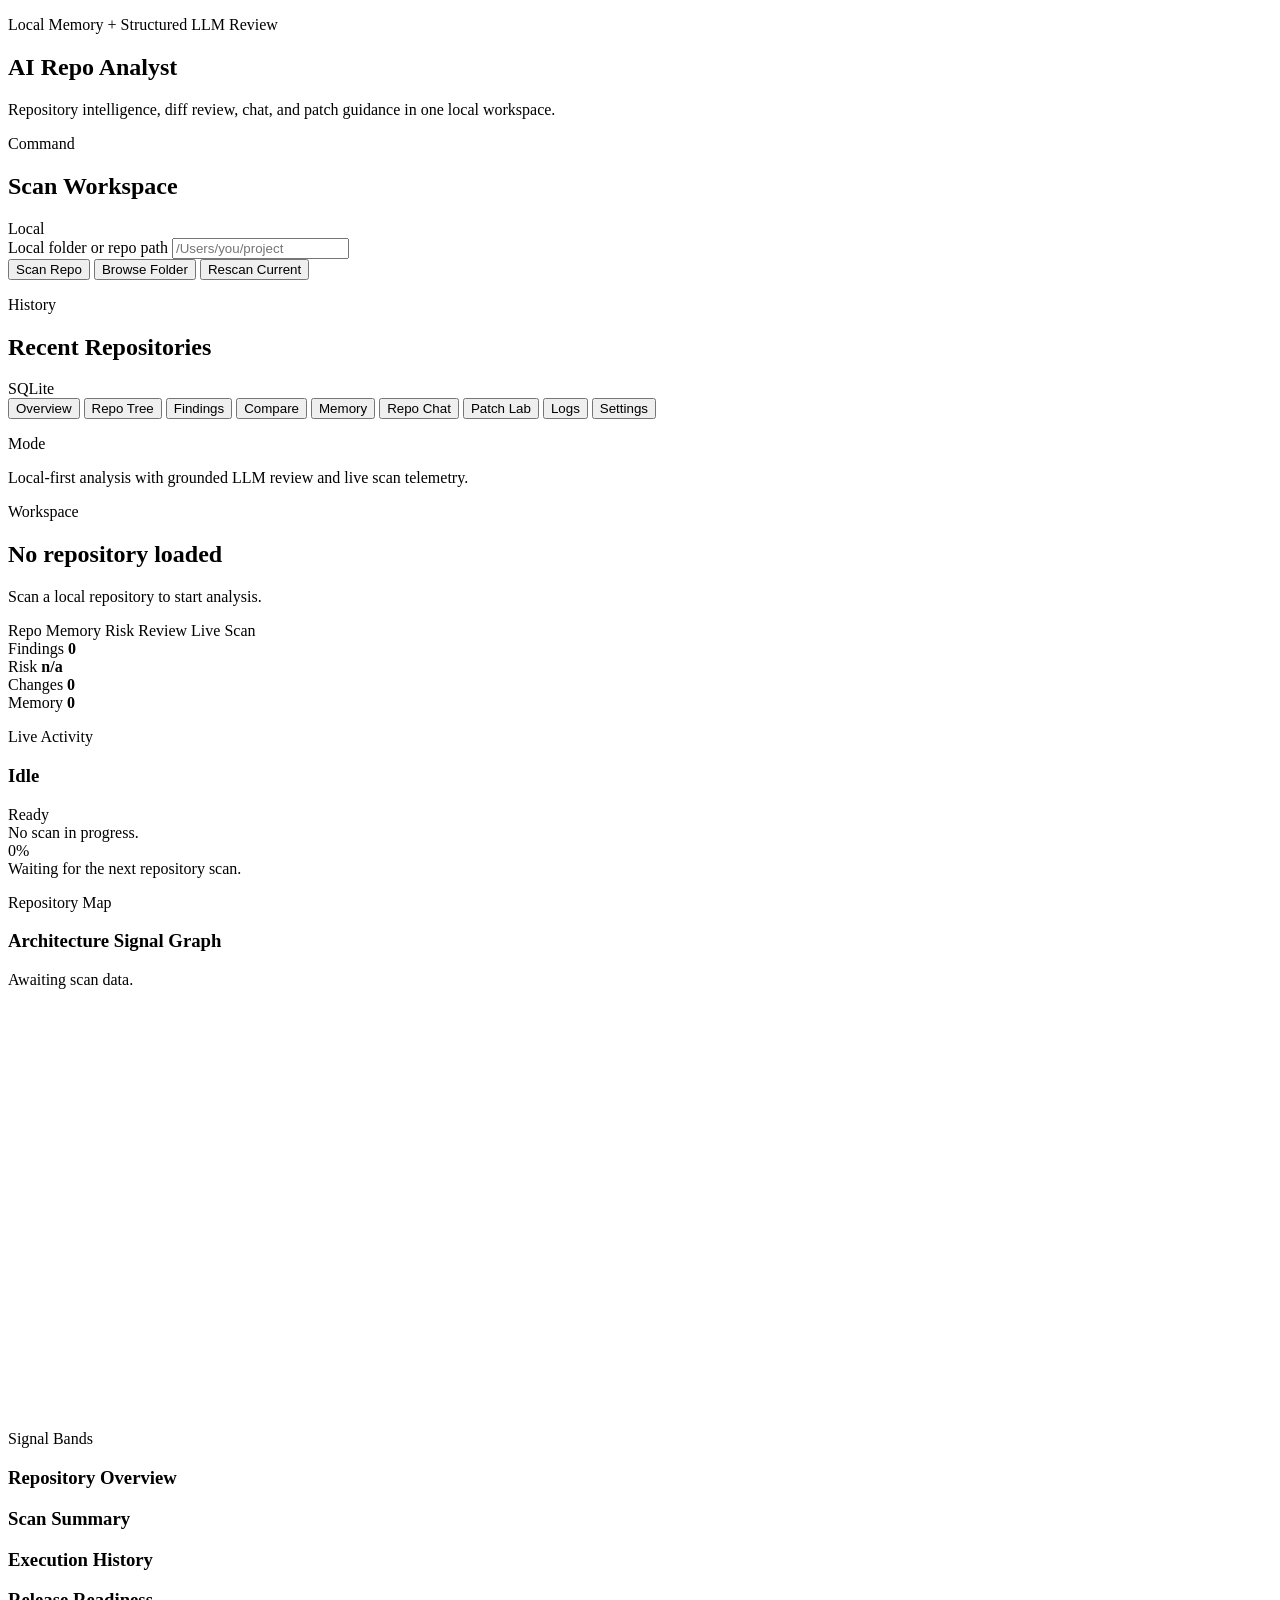
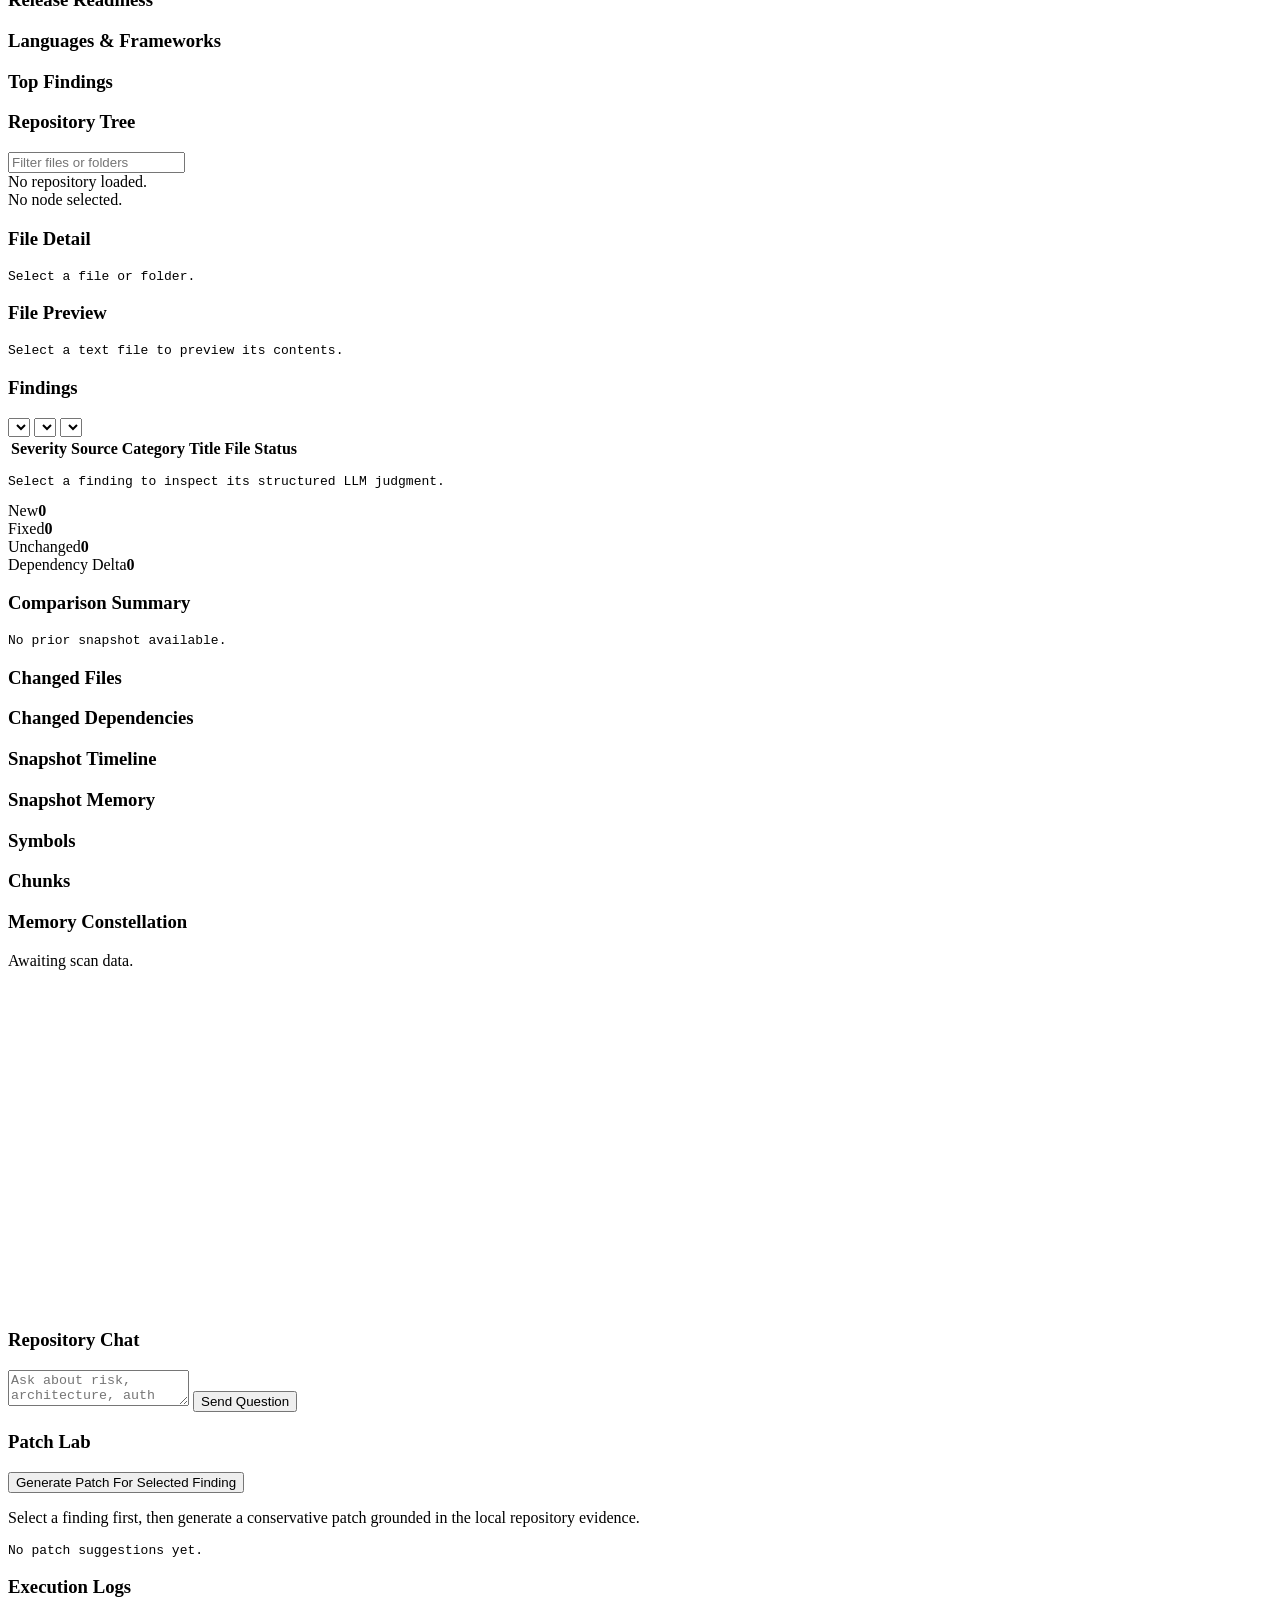
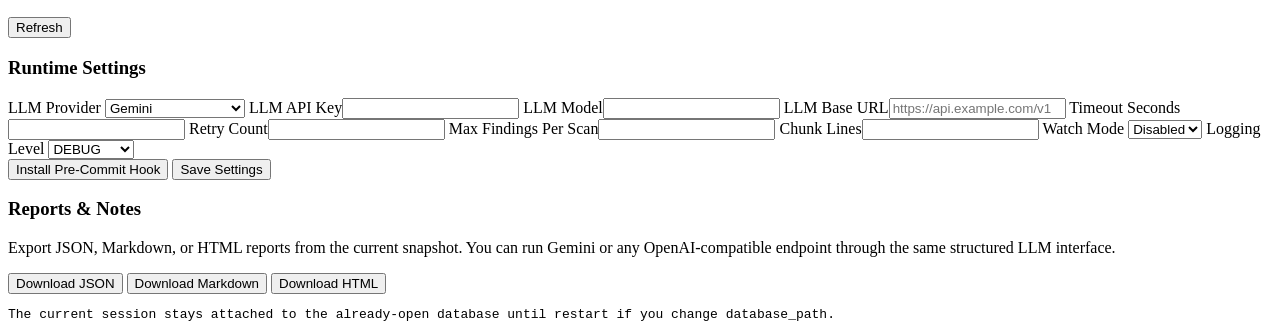
==== ai_repo_agent/web/templates/index.html @ 7bef3a4d "Refactor LLM provider layer and redesign web UI" ====
<!doctype html>
<html lang="en">
  <head>
    <meta charset="utf-8">
    <meta name="viewport" content="width=device-width, initial-scale=1">
    <title>AI Repo Analyst</title>
    <link rel="stylesheet" href="/static/app.css">
  </head>
  <body>
    <div class="shell">
      <aside class="sidebar">
        <div class="brand">
          <p class="eyebrow">Local Memory + Structured LLM Review</p>
          <h1>AI Repo Analyst</h1>
          <p class="subtle">Repository intelligence, diff review, chat, and patch guidance in one local workspace.</p>
        </div>

        <section class="drop-panel">
          <div class="section-head">
            <div>
              <p class="eyebrow">Command</p>
              <h2>Scan Workspace</h2>
            </div>
            <div class="mini-badge">Local</div>
          </div>
          <form id="scan-form">
            <label class="subtle" for="scan-path">Local folder or repo path</label>
            <input id="scan-path" name="path" type="text" placeholder="/Users/you/project">
            <div class="button-row">
              <button type="submit">Scan Repo</button>
              <button id="browse-folder-button" type="button" class="ghost">Browse Folder</button>
              <button id="rescan-button" type="button" class="ghost">Rescan Current</button>
            </div>
          </form>
        </section>

        <section class="recent-panel">
          <div class="section-head">
            <div>
              <p class="eyebrow">History</p>
              <h2>Recent Repositories</h2>
            </div>
            <div class="mini-badge subtle-badge">SQLite</div>
          </div>
          <div id="repo-list" class="repo-list"></div>
        </section>

        <nav class="nav" id="nav">
          <button data-page="overview" class="nav-item active">Overview</button>
          <button data-page="tree" class="nav-item">Repo Tree</button>
          <button data-page="findings" class="nav-item">Findings</button>
          <button data-page="compare" class="nav-item">Compare</button>
          <button data-page="memory" class="nav-item">Memory</button>
          <button data-page="chat" class="nav-item">Repo Chat</button>
          <button data-page="patch" class="nav-item">Patch Lab</button>
          <button data-page="logs" class="nav-item">Logs</button>
          <button data-page="settings" class="nav-item">Settings</button>
        </nav>

        <section class="sidebar-note">
          <p class="eyebrow">Mode</p>
          <p class="subtle">Local-first analysis with grounded LLM review and live scan telemetry.</p>
        </section>
      </aside>

      <main class="main">
        <header class="workspace-bar">
          <div class="workspace-copy">
            <p class="eyebrow">Workspace</p>
            <h2 id="hero-title">No repository loaded</h2>
            <p id="hero-meta" class="subtle">Scan a local repository to start analysis.</p>
          </div>
          <div class="workspace-pills">
            <span class="workspace-pill">Repo Memory</span>
            <span class="workspace-pill">Risk Review</span>
            <span class="workspace-pill">Live Scan</span>
          </div>
        </header>

        <header class="hero">
          <div class="stats">
            <article class="stat-card">
              <span class="stat-label">Findings</span>
              <strong id="stat-findings">0</strong>
            </article>
            <article class="stat-card">
              <span class="stat-label">Risk</span>
              <strong id="stat-risk">n/a</strong>
            </article>
            <article class="stat-card">
              <span class="stat-label">Changes</span>
              <strong id="stat-changes">0</strong>
            </article>
            <article class="stat-card">
              <span class="stat-label">Memory</span>
              <strong id="stat-memory">0</strong>
            </article>
          </div>
        </header>

        <section class="scan-hud" id="scan-hud">
          <article class="panel scan-panel">
            <div class="inline-head">
              <div>
                <p class="eyebrow">Live Activity</p>
                <h3 id="scan-stage">Idle</h3>
              </div>
              <div id="scan-badge" class="scan-badge idle">Ready</div>
            </div>
            <div class="scan-progress-shell">
              <div id="scan-progress-bar" class="scan-progress-bar"></div>
            </div>
            <div class="scan-meta-row">
              <div id="scan-status-text" class="subtle">No scan in progress.</div>
              <div id="scan-percent" class="scan-percent">0%</div>
            </div>
            <div id="scan-activity" class="scan-activity">
              <div class="activity-item">
                <span class="activity-dot"></span>
                <span>Waiting for the next repository scan.</span>
              </div>
            </div>
          </article>
        </section>

        <section id="page-overview" class="page active">
          <div class="panel-grid hero-grid">
            <article class="panel spotlight-panel">
              <div class="inline-head">
                <div>
                  <p class="eyebrow">Repository Map</p>
                  <h3>Architecture Signal Graph</h3>
                </div>
                <div id="graph-summary" class="subtle">Awaiting scan data.</div>
              </div>
              <svg id="repo-graph" class="repo-graph" viewBox="0 0 900 300" preserveAspectRatio="xMidYMid meet"></svg>
            </article>
            <article class="panel signal-panel">
              <p class="eyebrow">Signal Bands</p>
              <div id="signal-bands" class="signal-bands"></div>
            </article>
          </div>
          <div class="panel-grid two">
            <article class="panel">
              <h3>Repository Overview</h3>
              <pre id="overview-repo"></pre>
            </article>
            <article class="panel">
              <h3>Scan Summary</h3>
              <pre id="overview-summary"></pre>
            </article>
          </div>
          <div class="panel-grid two">
            <article class="panel">
              <h3>Execution History</h3>
              <pre id="overview-runs"></pre>
            </article>
            <article class="panel">
              <h3>Release Readiness</h3>
              <pre id="overview-health"></pre>
            </article>
          </div>
          <div class="panel-grid two">
            <article class="panel">
              <h3>Languages & Frameworks</h3>
              <pre id="overview-languages"></pre>
            </article>
            <article class="panel">
              <h3>Top Findings</h3>
              <pre id="overview-top-findings"></pre>
            </article>
          </div>
        </section>

        <section id="page-tree" class="page">
          <div class="panel-grid tree-layout">
            <article class="panel">
              <div class="inline-head">
                <h3>Repository Tree</h3>
                <input id="tree-filter" type="text" placeholder="Filter files or folders">
              </div>
              <div id="tree-summary" class="subtle">No repository loaded.</div>
              <div id="tree-breadcrumb" class="tree-breadcrumb">No node selected.</div>
              <div id="tree-view" class="tree-view"></div>
            </article>
            <div class="panel-stack">
              <article class="panel">
                <h3>File Detail</h3>
                <pre id="file-detail">Select a file or folder.</pre>
              </article>
              <article class="panel">
                <h3>File Preview</h3>
                <pre id="file-preview">Select a text file to preview its contents.</pre>
              </article>
            </div>
          </div>
        </section>

        <section id="page-findings" class="page">
          <article class="panel">
            <div class="inline-head">
              <h3>Findings</h3>
              <div class="filters">
                <select id="filter-severity"></select>
                <select id="filter-category"></select>
                <select id="filter-source"></select>
              </div>
            </div>
            <div id="finding-kpis" class="finding-kpis"></div>
            <div class="panel-grid findings-layout">
              <div class="table-wrap">
                <table class="data-table" id="findings-table">
                  <thead>
                    <tr>
                      <th>Severity</th>
                      <th>Source</th>
                      <th>Category</th>
                      <th>Title</th>
                      <th>File</th>
                      <th>Status</th>
                    </tr>
                  </thead>
                  <tbody></tbody>
                </table>
              </div>
              <pre id="finding-detail">Select a finding to inspect its structured LLM judgment.</pre>
            </div>
          </article>
        </section>

        <section id="page-compare" class="page">
          <div class="stats compare-stats">
            <article class="stat-card"><span class="stat-label">New</span><strong id="compare-new">0</strong></article>
            <article class="stat-card"><span class="stat-label">Fixed</span><strong id="compare-fixed">0</strong></article>
            <article class="stat-card"><span class="stat-label">Unchanged</span><strong id="compare-unchanged">0</strong></article>
            <article class="stat-card"><span class="stat-label">Dependency Delta</span><strong id="compare-deps">0</strong></article>
          </div>
          <div id="compare-insights" class="compare-insights"></div>
          <div class="panel-grid two">
            <article class="panel">
              <h3>Comparison Summary</h3>
              <pre id="compare-summary">No prior snapshot available.</pre>
            </article>
            <article class="panel">
              <h3>Changed Files</h3>
              <div id="compare-files" class="list-grid"></div>
              <h3>Changed Dependencies</h3>
              <div id="compare-dependency-list" class="list-grid"></div>
            </article>
          </div>
        </section>

        <section id="page-memory" class="page">
          <div class="panel-grid memory-layout">
            <article class="panel">
              <h3>Snapshot Timeline</h3>
              <div id="memory-timeline" class="repo-list"></div>
            </article>
            <article class="panel">
              <h3>Snapshot Memory</h3>
              <pre id="memory-detail"></pre>
            </article>
            <article class="panel">
              <h3>Symbols</h3>
              <pre id="memory-symbols"></pre>
            </article>
            <article class="panel">
              <h3>Chunks</h3>
              <pre id="memory-chunks"></pre>
            </article>
          </div>
          <article class="panel">
            <div class="inline-head">
              <h3>Memory Constellation</h3>
              <div id="memory-constellation-summary" class="subtle">Awaiting scan data.</div>
            </div>
            <svg id="memory-constellation" class="repo-graph constellation" viewBox="0 0 900 240" preserveAspectRatio="xMidYMid meet"></svg>
          </article>
        </section>

        <section id="page-chat" class="page">
          <article class="panel">
            <div class="inline-head">
              <h3>Repository Chat</h3>
            </div>
            <div id="chat-output" class="chat-log"></div>
            <div class="chat-compose">
              <textarea id="chat-question" placeholder="Ask about risk, architecture, auth flows, dependencies, or changed code..."></textarea>
              <button id="chat-send">Send Question</button>
            </div>
          </article>
        </section>

        <section id="page-patch" class="page">
          <article class="panel">
            <div class="inline-head">
              <h3>Patch Lab</h3>
              <button id="patch-generate">Generate Patch For Selected Finding</button>
            </div>
            <p class="subtle">Select a finding first, then generate a conservative patch grounded in the local repository evidence.</p>
            <pre id="patch-output">No patch suggestions yet.</pre>
          </article>
        </section>

        <section id="page-logs" class="page">
          <article class="panel">
            <div class="inline-head">
              <h3>Execution Logs</h3>
              <button id="refresh-logs" class="ghost">Refresh</button>
            </div>
            <pre id="log-output"></pre>
          </article>
        </section>

        <section id="page-settings" class="page">
          <div class="panel-grid two">
            <article class="panel">
              <h3>Runtime Settings</h3>
              <form id="settings-form" class="settings-form">
                <label>LLM Provider
                  <select id="settings-provider">
                    <option value="gemini">Gemini</option>
                    <option value="openai_compatible">OpenAI-Compatible</option>
                    <option value="local">Local Placeholder</option>
                    <option value="none">Disabled</option>
                  </select>
                </label>
                <label>LLM API Key<input id="settings-api-key" type="password"></label>
                <label>LLM Model<input id="settings-model" type="text"></label>
                <label>LLM Base URL<input id="settings-base-url" type="text" placeholder="https://api.example.com/v1"></label>
                <label>Timeout Seconds<input id="settings-timeout" type="number"></label>
                <label>Retry Count<input id="settings-retries" type="number"></label>
                <label>Max Findings Per Scan<input id="settings-max-findings" type="number"></label>
                <label>Chunk Lines<input id="settings-chunk-lines" type="number"></label>
                <label>Watch Mode
                  <select id="settings-watch">
                    <option value="false">Disabled</option>
                    <option value="true">Enabled</option>
                  </select>
                </label>
                <label>Logging Level
                  <select id="settings-log-level">
                    <option value="DEBUG">DEBUG</option>
                    <option value="INFO">INFO</option>
                    <option value="WARNING">WARNING</option>
                    <option value="ERROR">ERROR</option>
                  </select>
                </label>
                <div class="button-row">
                  <button type="button" id="install-hook" class="ghost">Install Pre-Commit Hook</button>
                  <button type="submit">Save Settings</button>
                </div>
              </form>
            </article>
            <article class="panel">
              <h3>Reports & Notes</h3>
              <p class="subtle">Export JSON, Markdown, or HTML reports from the current snapshot. You can run Gemini or any OpenAI-compatible endpoint through the same structured LLM interface.</p>
              <div class="button-row">
                <button id="report-json" class="ghost">Download JSON</button>
                <button id="report-md" class="ghost">Download Markdown</button>
                <button id="report-html" class="ghost">Download HTML</button>
              </div>
              <pre id="settings-notes">The current session stays attached to the already-open database until restart if you change database_path.</pre>
            </article>
          </div>
        </section>
      </main>
    </div>

    <script src="/static/app.js" defer></script>
  </body>
</html>
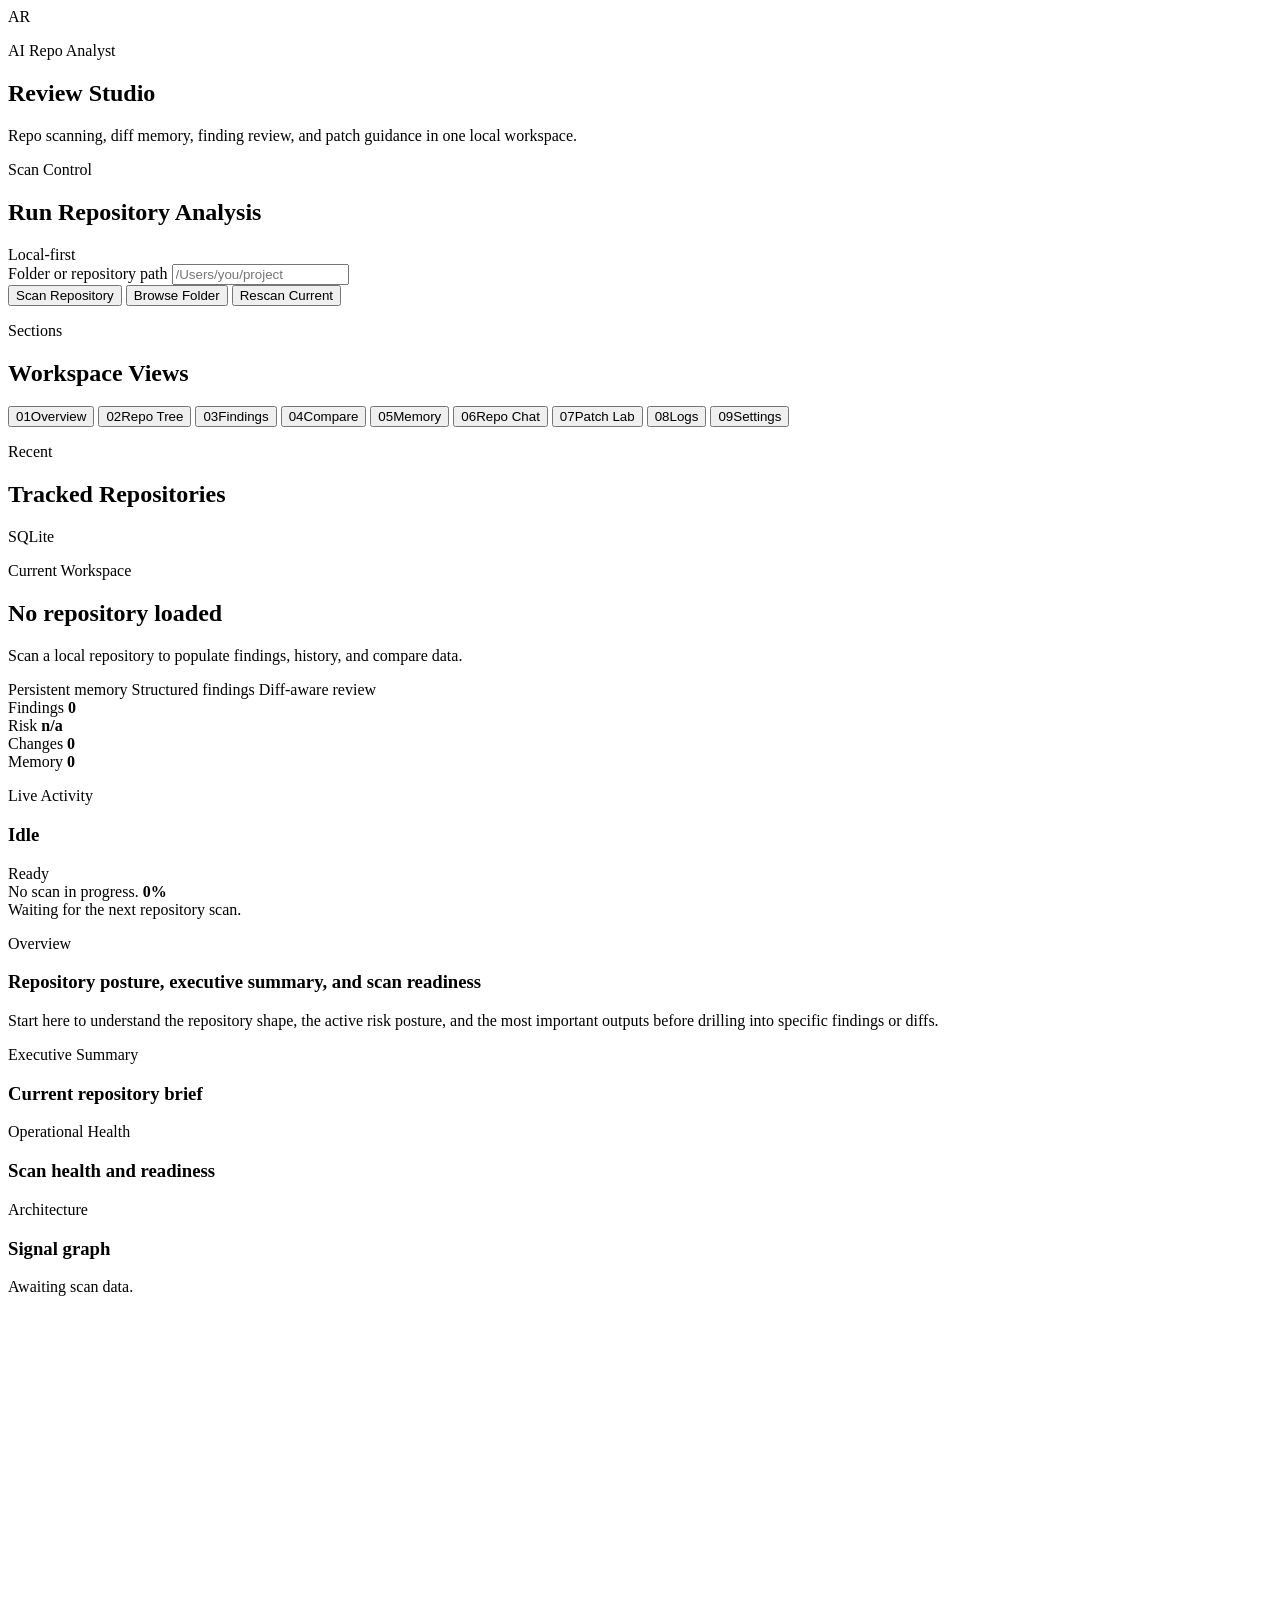
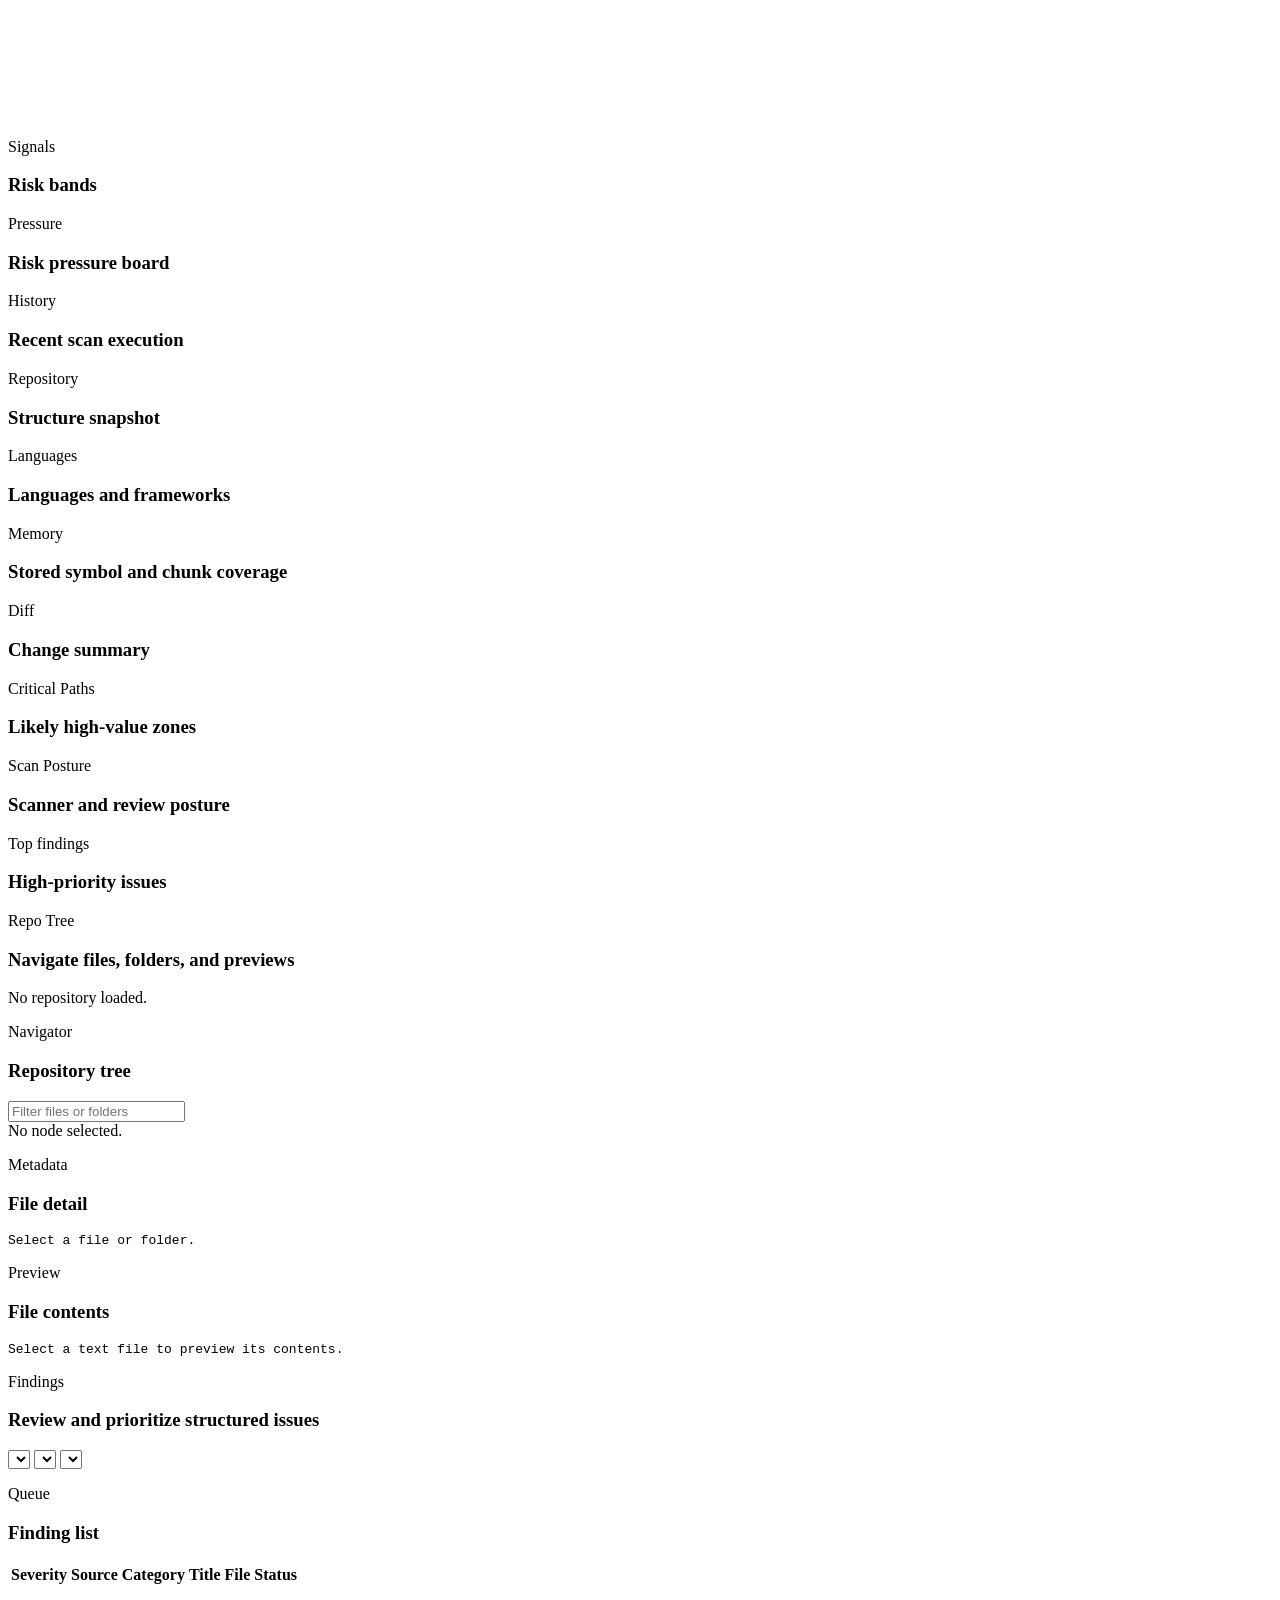
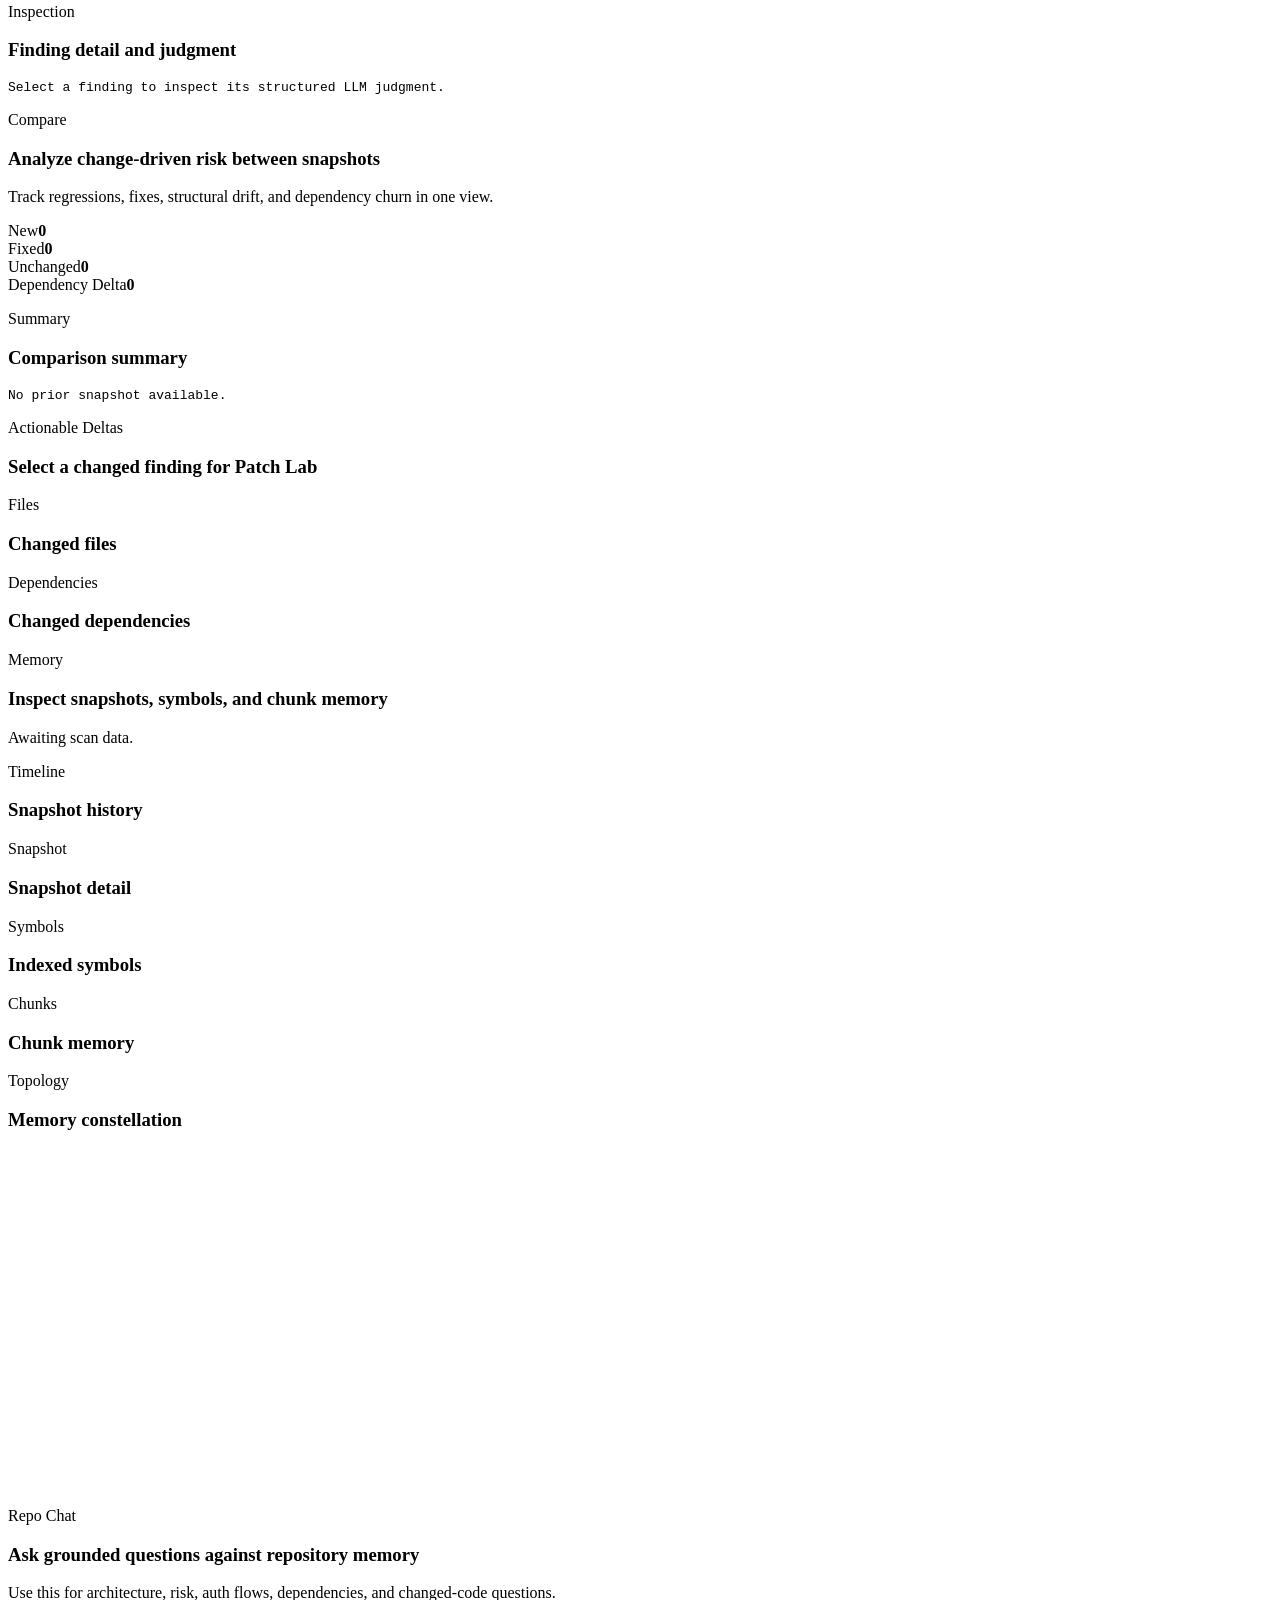
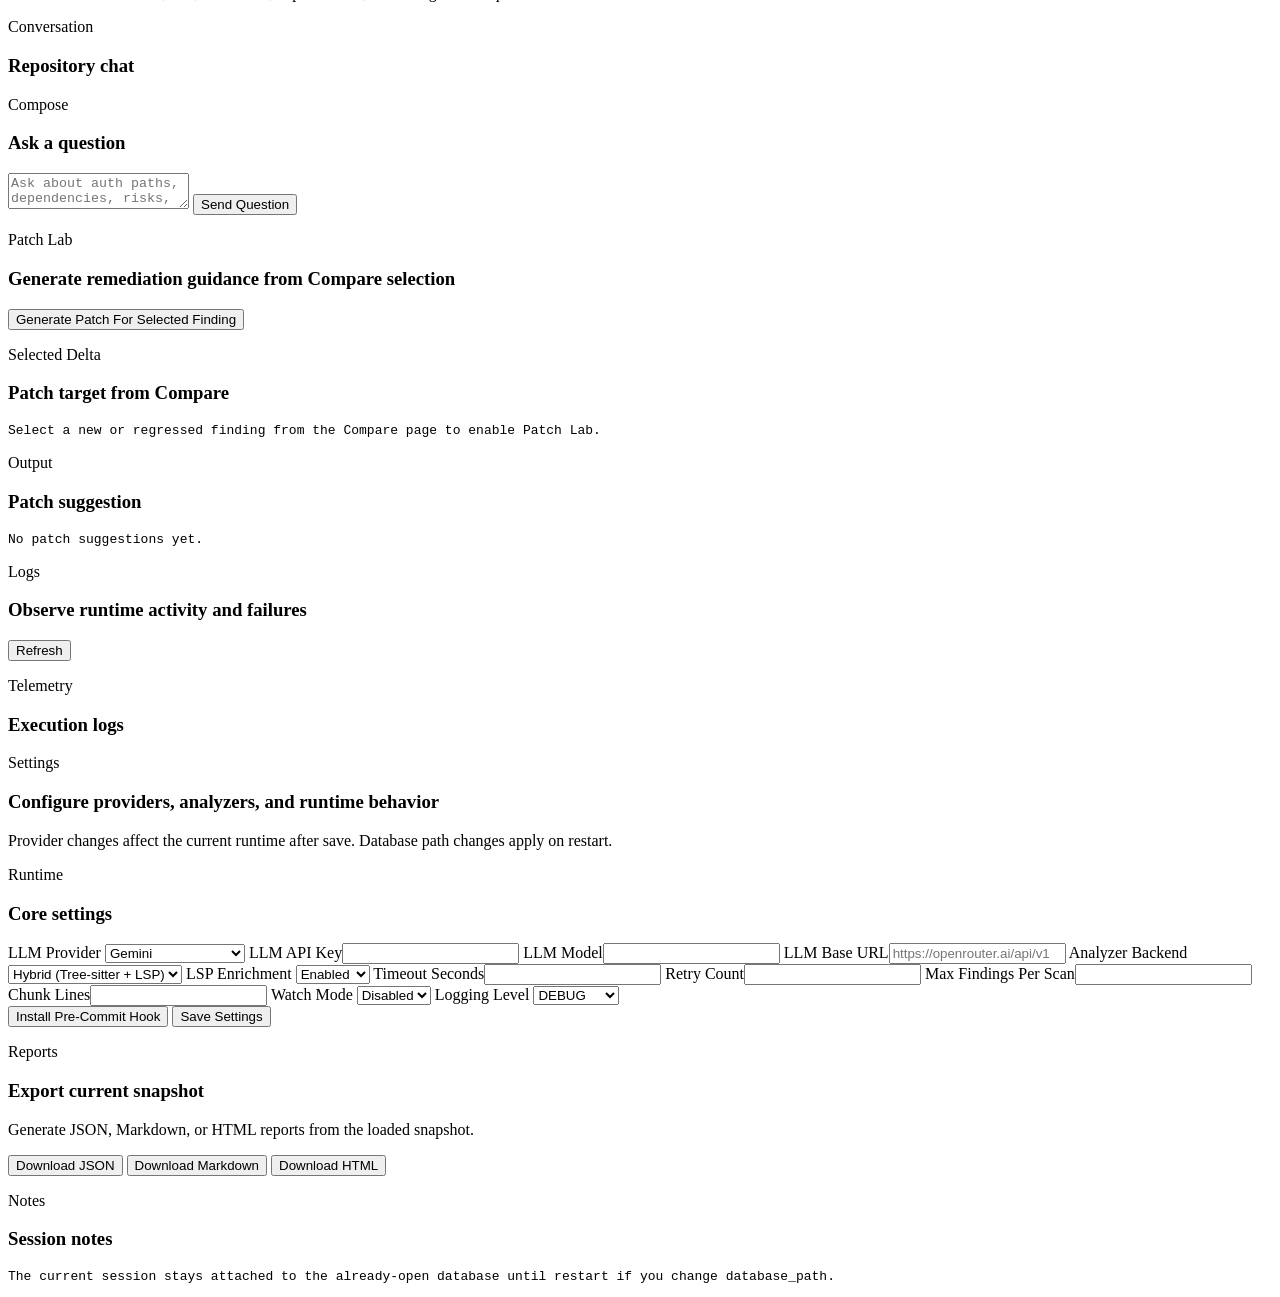
==== commit 88cf98f5: "Upgrade analyzer pipeline and web review workspace" ====
--- a/ai_repo_agent/web/templates/index.html
+++ b/ai_repo_agent/web/templates/index.html
@@ -4,369 +4,540 @@
     <meta charset="utf-8">
     <meta name="viewport" content="width=device-width, initial-scale=1">
     <title>AI Repo Analyst</title>
-    <link rel="stylesheet" href="/static/app.css">
+    <link rel="stylesheet" href="/static/app.css?v=atelier2">
   </head>
   <body>
-    <div class="shell">
-      <aside class="sidebar">
-        <div class="brand">
-          <p class="eyebrow">Local Memory + Structured LLM Review</p>
-          <h1>AI Repo Analyst</h1>
-          <p class="subtle">Repository intelligence, diff review, chat, and patch guidance in one local workspace.</p>
+    <div class="ambient-layer">
+      <div class="ambient-gradient ambient-a"></div>
+      <div class="ambient-gradient ambient-b"></div>
+      <div class="ambient-grid"></div>
+    </div>
+
+    <div class="studio-shell">
+      <aside class="command-rail">
+        <div class="rail-top">
+          <div class="brand-lockup">
+            <div class="brand-glyph">AR</div>
+            <div class="brand-copy">
+              <p class="eyebrow">AI Repo Analyst</p>
+              <h1>Review Studio</h1>
+              <p class="subcopy">Repo scanning, diff memory, finding review, and patch guidance in one local workspace.</p>
+            </div>
+          </div>
+
+          <section class="rail-panel scan-panel">
+            <div class="panel-topline">
+              <div>
+                <p class="eyebrow">Scan Control</p>
+                <h2>Run Repository Analysis</h2>
+              </div>
+              <span class="panel-chip">Local-first</span>
+            </div>
+            <form id="scan-form" class="scan-form-layout">
+              <label for="scan-path">Folder or repository path</label>
+              <input id="scan-path" name="path" type="text" placeholder="/Users/you/project">
+              <div class="stacked-actions">
+                <button type="submit">Scan Repository</button>
+                <button id="browse-folder-button" type="button" class="ghost">Browse Folder</button>
+                <button id="rescan-button" type="button" class="ghost">Rescan Current</button>
+              </div>
+            </form>
+          </section>
         </div>
 
-        <section class="drop-panel">
-          <div class="section-head">
+        <section class="rail-panel nav-panel">
+          <div class="panel-topline">
             <div>
-              <p class="eyebrow">Command</p>
-              <h2>Scan Workspace</h2>
-            </div>
-            <div class="mini-badge">Local</div>
-          </div>
-          <form id="scan-form">
-            <label class="subtle" for="scan-path">Local folder or repo path</label>
-            <input id="scan-path" name="path" type="text" placeholder="/Users/you/project">
-            <div class="button-row">
-              <button type="submit">Scan Repo</button>
-              <button id="browse-folder-button" type="button" class="ghost">Browse Folder</button>
-              <button id="rescan-button" type="button" class="ghost">Rescan Current</button>
-            </div>
-          </form>
+              <p class="eyebrow">Sections</p>
+              <h2>Workspace Views</h2>
+            </div>
+          </div>
+          <nav class="nav-list" id="nav">
+            <button data-page="overview" class="nav-item active"><span class="nav-order">01</span><span>Overview</span></button>
+            <button data-page="tree" class="nav-item"><span class="nav-order">02</span><span>Repo Tree</span></button>
+            <button data-page="findings" class="nav-item"><span class="nav-order">03</span><span>Findings</span></button>
+            <button data-page="compare" class="nav-item"><span class="nav-order">04</span><span>Compare</span></button>
+            <button data-page="memory" class="nav-item"><span class="nav-order">05</span><span>Memory</span></button>
+            <button data-page="chat" class="nav-item"><span class="nav-order">06</span><span>Repo Chat</span></button>
+            <button data-page="patch" class="nav-item"><span class="nav-order">07</span><span>Patch Lab</span></button>
+            <button data-page="logs" class="nav-item"><span class="nav-order">08</span><span>Logs</span></button>
+            <button data-page="settings" class="nav-item"><span class="nav-order">09</span><span>Settings</span></button>
+          </nav>
         </section>
 
-        <section class="recent-panel">
-          <div class="section-head">
+        <section class="rail-panel recent-panel">
+          <div class="panel-topline">
             <div>
-              <p class="eyebrow">History</p>
-              <h2>Recent Repositories</h2>
-            </div>
-            <div class="mini-badge subtle-badge">SQLite</div>
+              <p class="eyebrow">Recent</p>
+              <h2>Tracked Repositories</h2>
+            </div>
+            <span class="panel-chip ghost-chip">SQLite</span>
           </div>
           <div id="repo-list" class="repo-list"></div>
         </section>
-
-        <nav class="nav" id="nav">
-          <button data-page="overview" class="nav-item active">Overview</button>
-          <button data-page="tree" class="nav-item">Repo Tree</button>
-          <button data-page="findings" class="nav-item">Findings</button>
-          <button data-page="compare" class="nav-item">Compare</button>
-          <button data-page="memory" class="nav-item">Memory</button>
-          <button data-page="chat" class="nav-item">Repo Chat</button>
-          <button data-page="patch" class="nav-item">Patch Lab</button>
-          <button data-page="logs" class="nav-item">Logs</button>
-          <button data-page="settings" class="nav-item">Settings</button>
-        </nav>
-
-        <section class="sidebar-note">
-          <p class="eyebrow">Mode</p>
-          <p class="subtle">Local-first analysis with grounded LLM review and live scan telemetry.</p>
+      </aside>
+
+      <main class="studio-main">
+        <section class="summary-band">
+          <div class="hero-card">
+            <div class="hero-copy">
+              <p class="eyebrow">Current Workspace</p>
+              <h2 id="hero-title">No repository loaded</h2>
+              <p id="hero-meta" class="subcopy">Scan a local repository to populate findings, history, and compare data.</p>
+            </div>
+            <div class="hero-ribbon">
+              <span class="ribbon-chip">Persistent memory</span>
+              <span class="ribbon-chip">Structured findings</span>
+              <span class="ribbon-chip">Diff-aware review</span>
+            </div>
+          </div>
+
+          <div class="headline-metrics">
+            <article class="metric-card">
+              <span class="metric-label">Findings</span>
+              <strong id="stat-findings">0</strong>
+            </article>
+            <article class="metric-card">
+              <span class="metric-label">Risk</span>
+              <strong id="stat-risk">n/a</strong>
+            </article>
+            <article class="metric-card">
+              <span class="metric-label">Changes</span>
+              <strong id="stat-changes">0</strong>
+            </article>
+            <article class="metric-card">
+              <span class="metric-label">Memory</span>
+              <strong id="stat-memory">0</strong>
+            </article>
+          </div>
         </section>
-      </aside>
-
-      <main class="main">
-        <header class="workspace-bar">
-          <div class="workspace-copy">
-            <p class="eyebrow">Workspace</p>
-            <h2 id="hero-title">No repository loaded</h2>
-            <p id="hero-meta" class="subtle">Scan a local repository to start analysis.</p>
-          </div>
-          <div class="workspace-pills">
-            <span class="workspace-pill">Repo Memory</span>
-            <span class="workspace-pill">Risk Review</span>
-            <span class="workspace-pill">Live Scan</span>
-          </div>
-        </header>
-
-        <header class="hero">
-          <div class="stats">
-            <article class="stat-card">
-              <span class="stat-label">Findings</span>
-              <strong id="stat-findings">0</strong>
-            </article>
-            <article class="stat-card">
-              <span class="stat-label">Risk</span>
-              <strong id="stat-risk">n/a</strong>
-            </article>
-            <article class="stat-card">
-              <span class="stat-label">Changes</span>
-              <strong id="stat-changes">0</strong>
-            </article>
-            <article class="stat-card">
-              <span class="stat-label">Memory</span>
-              <strong id="stat-memory">0</strong>
-            </article>
-          </div>
-        </header>
-
-        <section class="scan-hud" id="scan-hud">
-          <article class="panel scan-panel">
-            <div class="inline-head">
-              <div>
-                <p class="eyebrow">Live Activity</p>
-                <h3 id="scan-stage">Idle</h3>
-              </div>
-              <div id="scan-badge" class="scan-badge idle">Ready</div>
-            </div>
-            <div class="scan-progress-shell">
-              <div id="scan-progress-bar" class="scan-progress-bar"></div>
-            </div>
-            <div class="scan-meta-row">
-              <div id="scan-status-text" class="subtle">No scan in progress.</div>
-              <div id="scan-percent" class="scan-percent">0%</div>
-            </div>
-            <div id="scan-activity" class="scan-activity">
-              <div class="activity-item">
-                <span class="activity-dot"></span>
+
+        <section class="telemetry-dock" id="scan-hud">
+          <div class="telemetry-head">
+            <div>
+              <p class="eyebrow">Live Activity</p>
+              <h3 id="scan-stage">Idle</h3>
+            </div>
+            <span id="scan-badge" class="scan-badge idle">Ready</span>
+          </div>
+          <div class="telemetry-body">
+            <div class="telemetry-progress-column">
+              <div class="progress-rail">
+                <div id="scan-progress-bar" class="progress-fill"></div>
+              </div>
+              <div class="progress-copy">
+                <span id="scan-status-text">No scan in progress.</span>
+                <strong id="scan-percent">0%</strong>
+              </div>
+            </div>
+            <div id="scan-activity" class="activity-stream">
+              <div class="activity-row">
+                <span class="activity-pulse"></span>
                 <span>Waiting for the next repository scan.</span>
               </div>
             </div>
-          </article>
+          </div>
         </section>
 
-        <section id="page-overview" class="page active">
-          <div class="panel-grid hero-grid">
-            <article class="panel spotlight-panel">
-              <div class="inline-head">
-                <div>
-                  <p class="eyebrow">Repository Map</p>
-                  <h3>Architecture Signal Graph</h3>
+        <div class="page-stack">
+          <section id="page-overview" class="page active">
+            <div class="page-header">
+              <div>
+                <p class="eyebrow">Overview</p>
+                <h3>Repository posture, executive summary, and scan readiness</h3>
+              </div>
+              <p class="page-note">Start here to understand the repository shape, the active risk posture, and the most important outputs before drilling into specific findings or diffs.</p>
+            </div>
+
+            <div class="overview-masthead">
+              <article class="surface overview-summary-surface">
+                <div class="surface-head">
+                  <div>
+                    <p class="eyebrow">Executive Summary</p>
+                    <h3>Current repository brief</h3>
+                  </div>
                 </div>
-                <div id="graph-summary" class="subtle">Awaiting scan data.</div>
-              </div>
-              <svg id="repo-graph" class="repo-graph" viewBox="0 0 900 300" preserveAspectRatio="xMidYMid meet"></svg>
-            </article>
-            <article class="panel signal-panel">
-              <p class="eyebrow">Signal Bands</p>
-              <div id="signal-bands" class="signal-bands"></div>
-            </article>
-          </div>
-          <div class="panel-grid two">
-            <article class="panel">
-              <h3>Repository Overview</h3>
-              <pre id="overview-repo"></pre>
-            </article>
-            <article class="panel">
-              <h3>Scan Summary</h3>
-              <pre id="overview-summary"></pre>
-            </article>
-          </div>
-          <div class="panel-grid two">
-            <article class="panel">
-              <h3>Execution History</h3>
-              <pre id="overview-runs"></pre>
-            </article>
-            <article class="panel">
-              <h3>Release Readiness</h3>
-              <pre id="overview-health"></pre>
-            </article>
-          </div>
-          <div class="panel-grid two">
-            <article class="panel">
-              <h3>Languages & Frameworks</h3>
-              <pre id="overview-languages"></pre>
-            </article>
-            <article class="panel">
-              <h3>Top Findings</h3>
+                <pre id="overview-summary"></pre>
+              </article>
+              <article class="surface overview-health-surface">
+                <div class="surface-head">
+                  <div>
+                    <p class="eyebrow">Operational Health</p>
+                    <h3>Scan health and readiness</h3>
+                  </div>
+                </div>
+                <pre id="overview-health"></pre>
+              </article>
+            </div>
+
+            <div class="overview-grid">
+              <article class="surface hero-surface graph-surface">
+                <div class="surface-head">
+                  <div>
+                    <p class="eyebrow">Architecture</p>
+                    <h3>Signal graph</h3>
+                  </div>
+                  <div id="graph-summary" class="surface-note">Awaiting scan data.</div>
+                </div>
+                <svg id="repo-graph" class="repo-graph" viewBox="0 0 900 300" preserveAspectRatio="xMidYMid meet"></svg>
+              </article>
+
+              <div class="signal-column">
+                <article class="surface tone-surface">
+                  <div class="surface-head">
+                    <div>
+                      <p class="eyebrow">Signals</p>
+                      <h3>Risk bands</h3>
+                    </div>
+                  </div>
+                  <div id="signal-bands" class="signal-bands"></div>
+                </article>
+                <article class="surface tone-surface">
+                  <div class="surface-head">
+                    <div>
+                      <p class="eyebrow">Pressure</p>
+                      <h3>Risk pressure board</h3>
+                    </div>
+                  </div>
+                  <div id="overview-risk-board" class="signal-bands"></div>
+                </article>
+                <article class="surface tone-surface">
+                  <div class="surface-head">
+                    <div>
+                      <p class="eyebrow">History</p>
+                      <h3>Recent scan execution</h3>
+                    </div>
+                  </div>
+                  <pre id="overview-runs"></pre>
+                </article>
+              </div>
+            </div>
+
+            <div class="quad-grid">
+              <article class="surface">
+                <div class="surface-head"><div><p class="eyebrow">Repository</p><h3>Structure snapshot</h3></div></div>
+                <pre id="overview-repo"></pre>
+              </article>
+              <article class="surface">
+                <div class="surface-head"><div><p class="eyebrow">Languages</p><h3>Languages and frameworks</h3></div></div>
+                <pre id="overview-languages"></pre>
+              </article>
+              <article class="surface">
+                <div class="surface-head"><div><p class="eyebrow">Memory</p><h3>Stored symbol and chunk coverage</h3></div></div>
+                <pre id="overview-memory"></pre>
+              </article>
+              <article class="surface">
+                <div class="surface-head"><div><p class="eyebrow">Diff</p><h3>Change summary</h3></div></div>
+                <pre id="overview-diff"></pre>
+              </article>
+            </div>
+
+            <div class="quad-grid">
+              <article class="surface">
+                <div class="surface-head"><div><p class="eyebrow">Critical Paths</p><h3>Likely high-value zones</h3></div></div>
+                <pre id="overview-critical-paths"></pre>
+              </article>
+              <article class="surface">
+                <div class="surface-head"><div><p class="eyebrow">Scan Posture</p><h3>Scanner and review posture</h3></div></div>
+                <pre id="overview-scan-posture"></pre>
+              </article>
+            </div>
+
+            <article class="surface">
+              <div class="surface-head"><div><p class="eyebrow">Top findings</p><h3>High-priority issues</h3></div></div>
               <pre id="overview-top-findings"></pre>
             </article>
-          </div>
-        </section>
-
-        <section id="page-tree" class="page">
-          <div class="panel-grid tree-layout">
-            <article class="panel">
-              <div class="inline-head">
-                <h3>Repository Tree</h3>
-                <input id="tree-filter" type="text" placeholder="Filter files or folders">
-              </div>
-              <div id="tree-summary" class="subtle">No repository loaded.</div>
-              <div id="tree-breadcrumb" class="tree-breadcrumb">No node selected.</div>
-              <div id="tree-view" class="tree-view"></div>
-            </article>
-            <div class="panel-stack">
-              <article class="panel">
-                <h3>File Detail</h3>
-                <pre id="file-detail">Select a file or folder.</pre>
-              </article>
-              <article class="panel">
-                <h3>File Preview</h3>
-                <pre id="file-preview">Select a text file to preview its contents.</pre>
-              </article>
-            </div>
-          </div>
-        </section>
-
-        <section id="page-findings" class="page">
-          <article class="panel">
-            <div class="inline-head">
-              <h3>Findings</h3>
+          </section>
+
+          <section id="page-tree" class="page">
+            <div class="page-header">
+              <div>
+                <p class="eyebrow">Repo Tree</p>
+                <h3>Navigate files, folders, and previews</h3>
+              </div>
+              <p id="tree-summary" class="page-note">No repository loaded.</p>
+            </div>
+
+            <div class="tree-layout">
+              <article class="surface">
+                <div class="surface-head">
+                  <div><p class="eyebrow">Navigator</p><h3>Repository tree</h3></div>
+                  <input id="tree-filter" type="text" placeholder="Filter files or folders">
+                </div>
+                <div id="tree-breadcrumb" class="tree-breadcrumb">No node selected.</div>
+                <div id="tree-view" class="tree-view"></div>
+              </article>
+              <div class="inspector-column">
+                <article class="surface compact-surface">
+                  <div class="surface-head"><div><p class="eyebrow">Metadata</p><h3>File detail</h3></div></div>
+                  <pre id="file-detail">Select a file or folder.</pre>
+                </article>
+                <article class="surface preview-surface">
+                  <div class="surface-head"><div><p class="eyebrow">Preview</p><h3>File contents</h3></div></div>
+                  <pre id="file-preview">Select a text file to preview its contents.</pre>
+                </article>
+              </div>
+            </div>
+          </section>
+
+          <section id="page-findings" class="page">
+            <div class="page-header findings-header">
+              <div>
+                <p class="eyebrow">Findings</p>
+                <h3>Review and prioritize structured issues</h3>
+              </div>
               <div class="filters">
                 <select id="filter-severity"></select>
                 <select id="filter-category"></select>
                 <select id="filter-source"></select>
               </div>
             </div>
+
             <div id="finding-kpis" class="finding-kpis"></div>
-            <div class="panel-grid findings-layout">
-              <div class="table-wrap">
-                <table class="data-table" id="findings-table">
-                  <thead>
-                    <tr>
-                      <th>Severity</th>
-                      <th>Source</th>
-                      <th>Category</th>
-                      <th>Title</th>
-                      <th>File</th>
-                      <th>Status</th>
-                    </tr>
-                  </thead>
-                  <tbody></tbody>
-                </table>
-              </div>
-              <pre id="finding-detail">Select a finding to inspect its structured LLM judgment.</pre>
-            </div>
-          </article>
-        </section>
-
-        <section id="page-compare" class="page">
-          <div class="stats compare-stats">
-            <article class="stat-card"><span class="stat-label">New</span><strong id="compare-new">0</strong></article>
-            <article class="stat-card"><span class="stat-label">Fixed</span><strong id="compare-fixed">0</strong></article>
-            <article class="stat-card"><span class="stat-label">Unchanged</span><strong id="compare-unchanged">0</strong></article>
-            <article class="stat-card"><span class="stat-label">Dependency Delta</span><strong id="compare-deps">0</strong></article>
-          </div>
-          <div id="compare-insights" class="compare-insights"></div>
-          <div class="panel-grid two">
-            <article class="panel">
-              <h3>Comparison Summary</h3>
-              <pre id="compare-summary">No prior snapshot available.</pre>
-            </article>
-            <article class="panel">
-              <h3>Changed Files</h3>
-              <div id="compare-files" class="list-grid"></div>
-              <h3>Changed Dependencies</h3>
-              <div id="compare-dependency-list" class="list-grid"></div>
-            </article>
-          </div>
-        </section>
-
-        <section id="page-memory" class="page">
-          <div class="panel-grid memory-layout">
-            <article class="panel">
-              <h3>Snapshot Timeline</h3>
-              <div id="memory-timeline" class="repo-list"></div>
-            </article>
-            <article class="panel">
-              <h3>Snapshot Memory</h3>
-              <pre id="memory-detail"></pre>
-            </article>
-            <article class="panel">
-              <h3>Symbols</h3>
-              <pre id="memory-symbols"></pre>
-            </article>
-            <article class="panel">
-              <h3>Chunks</h3>
-              <pre id="memory-chunks"></pre>
-            </article>
-          </div>
-          <article class="panel">
-            <div class="inline-head">
-              <h3>Memory Constellation</h3>
-              <div id="memory-constellation-summary" class="subtle">Awaiting scan data.</div>
-            </div>
-            <svg id="memory-constellation" class="repo-graph constellation" viewBox="0 0 900 240" preserveAspectRatio="xMidYMid meet"></svg>
-          </article>
-        </section>
-
-        <section id="page-chat" class="page">
-          <article class="panel">
-            <div class="inline-head">
-              <h3>Repository Chat</h3>
-            </div>
-            <div id="chat-output" class="chat-log"></div>
-            <div class="chat-compose">
-              <textarea id="chat-question" placeholder="Ask about risk, architecture, auth flows, dependencies, or changed code..."></textarea>
-              <button id="chat-send">Send Question</button>
-            </div>
-          </article>
-        </section>
-
-        <section id="page-patch" class="page">
-          <article class="panel">
-            <div class="inline-head">
-              <h3>Patch Lab</h3>
+
+            <div class="findings-layout">
+              <article class="surface queue-surface">
+                <div class="surface-head"><div><p class="eyebrow">Queue</p><h3>Finding list</h3></div></div>
+                <div class="table-wrap findings-table-wrap">
+                  <table class="data-table" id="findings-table">
+                    <thead>
+                      <tr>
+                        <th>Severity</th>
+                        <th>Source</th>
+                        <th>Category</th>
+                        <th>Title</th>
+                        <th>File</th>
+                        <th>Status</th>
+                      </tr>
+                    </thead>
+                    <tbody></tbody>
+                  </table>
+                </div>
+              </article>
+              <article class="surface detail-surface">
+                <div class="surface-head"><div><p class="eyebrow">Inspection</p><h3>Finding detail and judgment</h3></div></div>
+                <pre id="finding-detail">Select a finding to inspect its structured LLM judgment.</pre>
+              </article>
+            </div>
+          </section>
+
+          <section id="page-compare" class="page">
+            <div class="page-header">
+              <div>
+                <p class="eyebrow">Compare</p>
+                <h3>Analyze change-driven risk between snapshots</h3>
+              </div>
+              <p class="page-note">Track regressions, fixes, structural drift, and dependency churn in one view.</p>
+            </div>
+
+            <div class="compare-stat-grid">
+              <article class="metric-card soft-metric"><span class="metric-label">New</span><strong id="compare-new">0</strong></article>
+              <article class="metric-card soft-metric"><span class="metric-label">Fixed</span><strong id="compare-fixed">0</strong></article>
+              <article class="metric-card soft-metric"><span class="metric-label">Unchanged</span><strong id="compare-unchanged">0</strong></article>
+              <article class="metric-card soft-metric"><span class="metric-label">Dependency Delta</span><strong id="compare-deps">0</strong></article>
+            </div>
+
+            <div id="compare-insights" class="compare-insights"></div>
+
+            <div class="compare-layout">
+              <article class="surface">
+                <div class="surface-head"><div><p class="eyebrow">Summary</p><h3>Comparison summary</h3></div></div>
+                <pre id="compare-summary">No prior snapshot available.</pre>
+              </article>
+              <div class="inspector-column">
+                <article class="surface compact-surface">
+                  <div class="surface-head"><div><p class="eyebrow">Actionable Deltas</p><h3>Select a changed finding for Patch Lab</h3></div></div>
+                  <div id="compare-deltas" class="list-grid"></div>
+                </article>
+                <article class="surface compact-surface">
+                  <div class="surface-head"><div><p class="eyebrow">Files</p><h3>Changed files</h3></div></div>
+                  <div id="compare-files" class="list-grid"></div>
+                </article>
+                <article class="surface compact-surface">
+                  <div class="surface-head"><div><p class="eyebrow">Dependencies</p><h3>Changed dependencies</h3></div></div>
+                  <div id="compare-dependency-list" class="list-grid"></div>
+                </article>
+              </div>
+            </div>
+          </section>
+
+          <section id="page-memory" class="page">
+            <div class="page-header">
+              <div>
+                <p class="eyebrow">Memory</p>
+                <h3>Inspect snapshots, symbols, and chunk memory</h3>
+              </div>
+              <p id="memory-constellation-summary" class="page-note">Awaiting scan data.</p>
+            </div>
+
+            <div class="memory-layout">
+              <article class="surface timeline-surface">
+                <div class="surface-head"><div><p class="eyebrow">Timeline</p><h3>Snapshot history</h3></div></div>
+                <div id="memory-timeline" class="repo-list"></div>
+              </article>
+              <article class="surface">
+                <div class="surface-head"><div><p class="eyebrow">Snapshot</p><h3>Snapshot detail</h3></div></div>
+                <pre id="memory-detail"></pre>
+              </article>
+              <article class="surface compact-surface">
+                <div class="surface-head"><div><p class="eyebrow">Symbols</p><h3>Indexed symbols</h3></div></div>
+                <pre id="memory-symbols"></pre>
+              </article>
+              <article class="surface compact-surface">
+                <div class="surface-head"><div><p class="eyebrow">Chunks</p><h3>Chunk memory</h3></div></div>
+                <pre id="memory-chunks"></pre>
+              </article>
+            </div>
+
+            <article class="surface">
+              <div class="surface-head"><div><p class="eyebrow">Topology</p><h3>Memory constellation</h3></div></div>
+              <svg id="memory-constellation" class="repo-graph constellation" viewBox="0 0 900 240" preserveAspectRatio="xMidYMid meet"></svg>
+            </article>
+          </section>
+
+          <section id="page-chat" class="page">
+            <div class="page-header">
+              <div>
+                <p class="eyebrow">Repo Chat</p>
+                <h3>Ask grounded questions against repository memory</h3>
+              </div>
+              <p class="page-note">Use this for architecture, risk, auth flows, dependencies, and changed-code questions.</p>
+            </div>
+
+            <div class="chat-layout">
+              <article class="surface">
+                <div class="surface-head"><div><p class="eyebrow">Conversation</p><h3>Repository chat</h3></div></div>
+                <div id="chat-output" class="chat-log"></div>
+              </article>
+              <article class="surface compact-surface">
+                <div class="surface-head"><div><p class="eyebrow">Compose</p><h3>Ask a question</h3></div></div>
+                <div class="chat-compose">
+                  <textarea id="chat-question" placeholder="Ask about auth paths, dependencies, risks, or changed code..."></textarea>
+                  <button id="chat-send">Send Question</button>
+                </div>
+              </article>
+            </div>
+          </section>
+
+          <section id="page-patch" class="page">
+            <div class="page-header">
+              <div>
+                <p class="eyebrow">Patch Lab</p>
+                <h3>Generate remediation guidance from Compare selection</h3>
+              </div>
               <button id="patch-generate">Generate Patch For Selected Finding</button>
             </div>
-            <p class="subtle">Select a finding first, then generate a conservative patch grounded in the local repository evidence.</p>
-            <pre id="patch-output">No patch suggestions yet.</pre>
-          </article>
-        </section>
-
-        <section id="page-logs" class="page">
-          <article class="panel">
-            <div class="inline-head">
-              <h3>Execution Logs</h3>
+
+            <div class="patch-layout">
+              <article class="surface compact-surface accent-surface">
+                <div class="surface-head"><div><p class="eyebrow">Selected Delta</p><h3>Patch target from Compare</h3></div></div>
+                <pre id="patch-selection">Select a new or regressed finding from the Compare page to enable Patch Lab.</pre>
+              </article>
+              <article class="surface">
+                <div class="surface-head"><div><p class="eyebrow">Output</p><h3>Patch suggestion</h3></div></div>
+                <pre id="patch-output">No patch suggestions yet.</pre>
+              </article>
+            </div>
+          </section>
+
+          <section id="page-logs" class="page">
+            <div class="page-header">
+              <div>
+                <p class="eyebrow">Logs</p>
+                <h3>Observe runtime activity and failures</h3>
+              </div>
               <button id="refresh-logs" class="ghost">Refresh</button>
             </div>
-            <pre id="log-output"></pre>
-          </article>
-        </section>
-
-        <section id="page-settings" class="page">
-          <div class="panel-grid two">
-            <article class="panel">
-              <h3>Runtime Settings</h3>
-              <form id="settings-form" class="settings-form">
-                <label>LLM Provider
-                  <select id="settings-provider">
-                    <option value="gemini">Gemini</option>
-                    <option value="openai_compatible">OpenAI-Compatible</option>
-                    <option value="local">Local Placeholder</option>
-                    <option value="none">Disabled</option>
-                  </select>
-                </label>
-                <label>LLM API Key<input id="settings-api-key" type="password"></label>
-                <label>LLM Model<input id="settings-model" type="text"></label>
-                <label>LLM Base URL<input id="settings-base-url" type="text" placeholder="https://api.example.com/v1"></label>
-                <label>Timeout Seconds<input id="settings-timeout" type="number"></label>
-                <label>Retry Count<input id="settings-retries" type="number"></label>
-                <label>Max Findings Per Scan<input id="settings-max-findings" type="number"></label>
-                <label>Chunk Lines<input id="settings-chunk-lines" type="number"></label>
-                <label>Watch Mode
-                  <select id="settings-watch">
-                    <option value="false">Disabled</option>
-                    <option value="true">Enabled</option>
-                  </select>
-                </label>
-                <label>Logging Level
-                  <select id="settings-log-level">
-                    <option value="DEBUG">DEBUG</option>
-                    <option value="INFO">INFO</option>
-                    <option value="WARNING">WARNING</option>
-                    <option value="ERROR">ERROR</option>
-                  </select>
-                </label>
-                <div class="button-row">
-                  <button type="button" id="install-hook" class="ghost">Install Pre-Commit Hook</button>
-                  <button type="submit">Save Settings</button>
-                </div>
-              </form>
-            </article>
-            <article class="panel">
-              <h3>Reports & Notes</h3>
-              <p class="subtle">Export JSON, Markdown, or HTML reports from the current snapshot. You can run Gemini or any OpenAI-compatible endpoint through the same structured LLM interface.</p>
-              <div class="button-row">
-                <button id="report-json" class="ghost">Download JSON</button>
-                <button id="report-md" class="ghost">Download Markdown</button>
-                <button id="report-html" class="ghost">Download HTML</button>
-              </div>
-              <pre id="settings-notes">The current session stays attached to the already-open database until restart if you change database_path.</pre>
-            </article>
-          </div>
-        </section>
+
+            <article class="surface logs-surface accent-surface">
+              <div class="surface-head"><div><p class="eyebrow">Telemetry</p><h3>Execution logs</h3></div></div>
+              <pre id="log-output"></pre>
+            </article>
+          </section>
+
+          <section id="page-settings" class="page">
+            <div class="page-header">
+              <div>
+                <p class="eyebrow">Settings</p>
+                <h3>Configure providers, analyzers, and runtime behavior</h3>
+              </div>
+              <p class="page-note">Provider changes affect the current runtime after save. Database path changes apply on restart.</p>
+            </div>
+
+            <div class="settings-layout">
+              <article class="surface">
+                <div class="surface-head"><div><p class="eyebrow">Runtime</p><h3>Core settings</h3></div></div>
+                <form id="settings-form" class="settings-form settings-grid">
+                  <label>LLM Provider
+                    <select id="settings-provider">
+                      <option value="gemini">Gemini</option>
+                      <option value="openrouter">OpenRouter</option>
+                      <option value="openai_compatible">OpenAI-Compatible</option>
+                      <option value="local">Local Placeholder</option>
+                      <option value="none">Disabled</option>
+                    </select>
+                  </label>
+                  <label>LLM API Key<input id="settings-api-key" type="password"></label>
+                  <label>LLM Model<input id="settings-model" type="text"></label>
+                  <label>LLM Base URL<input id="settings-base-url" type="text" placeholder="https://openrouter.ai/api/v1"></label>
+                  <label>Analyzer Backend
+                    <select id="settings-analyzer-backend">
+                      <option value="hybrid">Hybrid (Tree-sitter + LSP)</option>
+                      <option value="treesitter">Tree-sitter Only</option>
+                      <option value="legacy_ast">Legacy AST Fallback</option>
+                    </select>
+                  </label>
+                  <label>LSP Enrichment
+                    <select id="settings-lsp-enabled">
+                      <option value="true">Enabled</option>
+                      <option value="false">Disabled</option>
+                    </select>
+                  </label>
+                  <label>Timeout Seconds<input id="settings-timeout" type="number"></label>
+                  <label>Retry Count<input id="settings-retries" type="number"></label>
+                  <label>Max Findings Per Scan<input id="settings-max-findings" type="number"></label>
+                  <label>Chunk Lines<input id="settings-chunk-lines" type="number"></label>
+                  <label>Watch Mode
+                    <select id="settings-watch">
+                      <option value="false">Disabled</option>
+                      <option value="true">Enabled</option>
+                    </select>
+                  </label>
+                  <label>Logging Level
+                    <select id="settings-log-level">
+                      <option value="DEBUG">DEBUG</option>
+                      <option value="INFO">INFO</option>
+                      <option value="WARNING">WARNING</option>
+                      <option value="ERROR">ERROR</option>
+                    </select>
+                  </label>
+                  <div class="settings-actions stretch-actions">
+                    <button type="button" id="install-hook" class="ghost">Install Pre-Commit Hook</button>
+                    <button type="submit">Save Settings</button>
+                  </div>
+                </form>
+              </article>
+              <div class="inspector-column">
+                <article class="surface compact-surface">
+                  <div class="surface-head"><div><p class="eyebrow">Reports</p><h3>Export current snapshot</h3></div></div>
+                  <p class="page-note">Generate JSON, Markdown, or HTML reports from the loaded snapshot.</p>
+                  <div class="stacked-actions">
+                    <button id="report-json" class="ghost">Download JSON</button>
+                    <button id="report-md" class="ghost">Download Markdown</button>
+                    <button id="report-html" class="ghost">Download HTML</button>
+                  </div>
+                </article>
+                <article class="surface compact-surface accent-surface">
+                  <div class="surface-head"><div><p class="eyebrow">Notes</p><h3>Session notes</h3></div></div>
+                  <pre id="settings-notes">The current session stays attached to the already-open database until restart if you change database_path.</pre>
+                </article>
+              </div>
+            </div>
+          </section>
+        </div>
       </main>
     </div>
 
-    <script src="/static/app.js" defer></script>
+    <script src="/static/app.js?v=atelier2" defer></script>
   </body>
 </html>
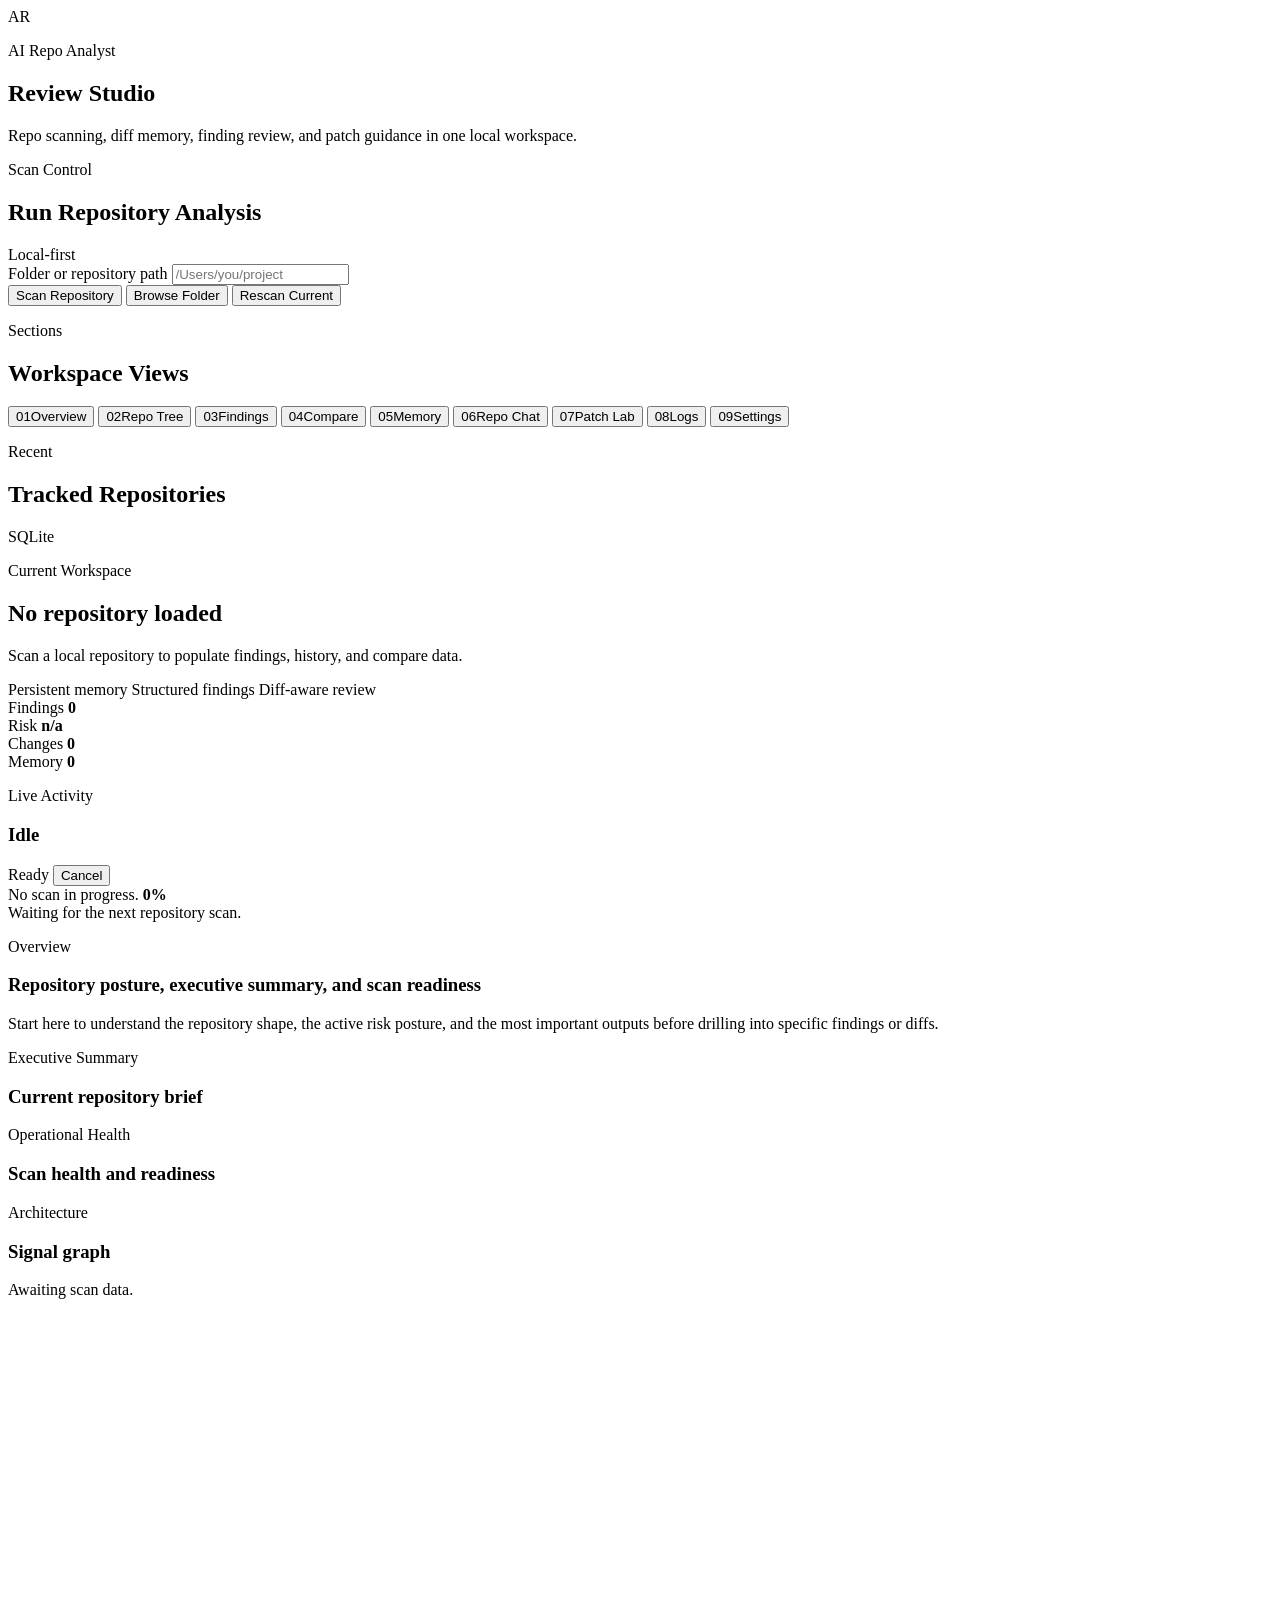
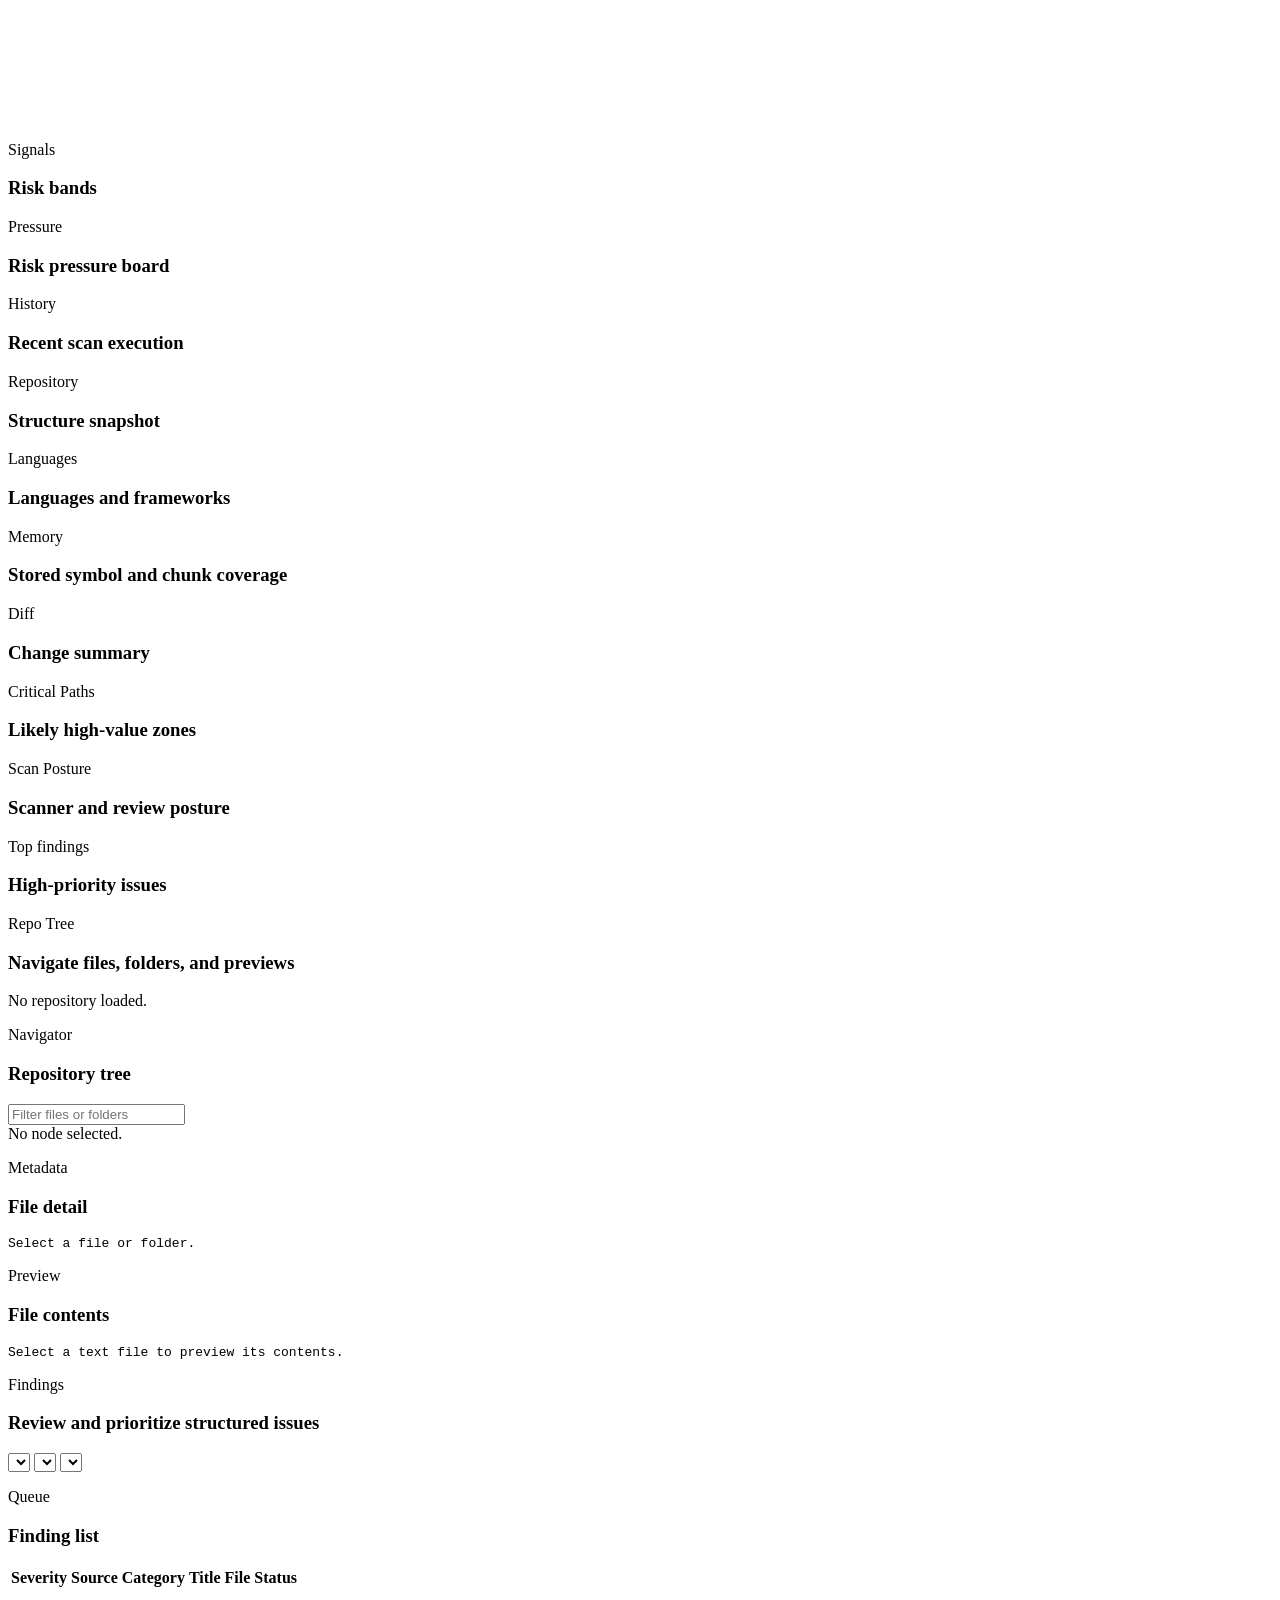
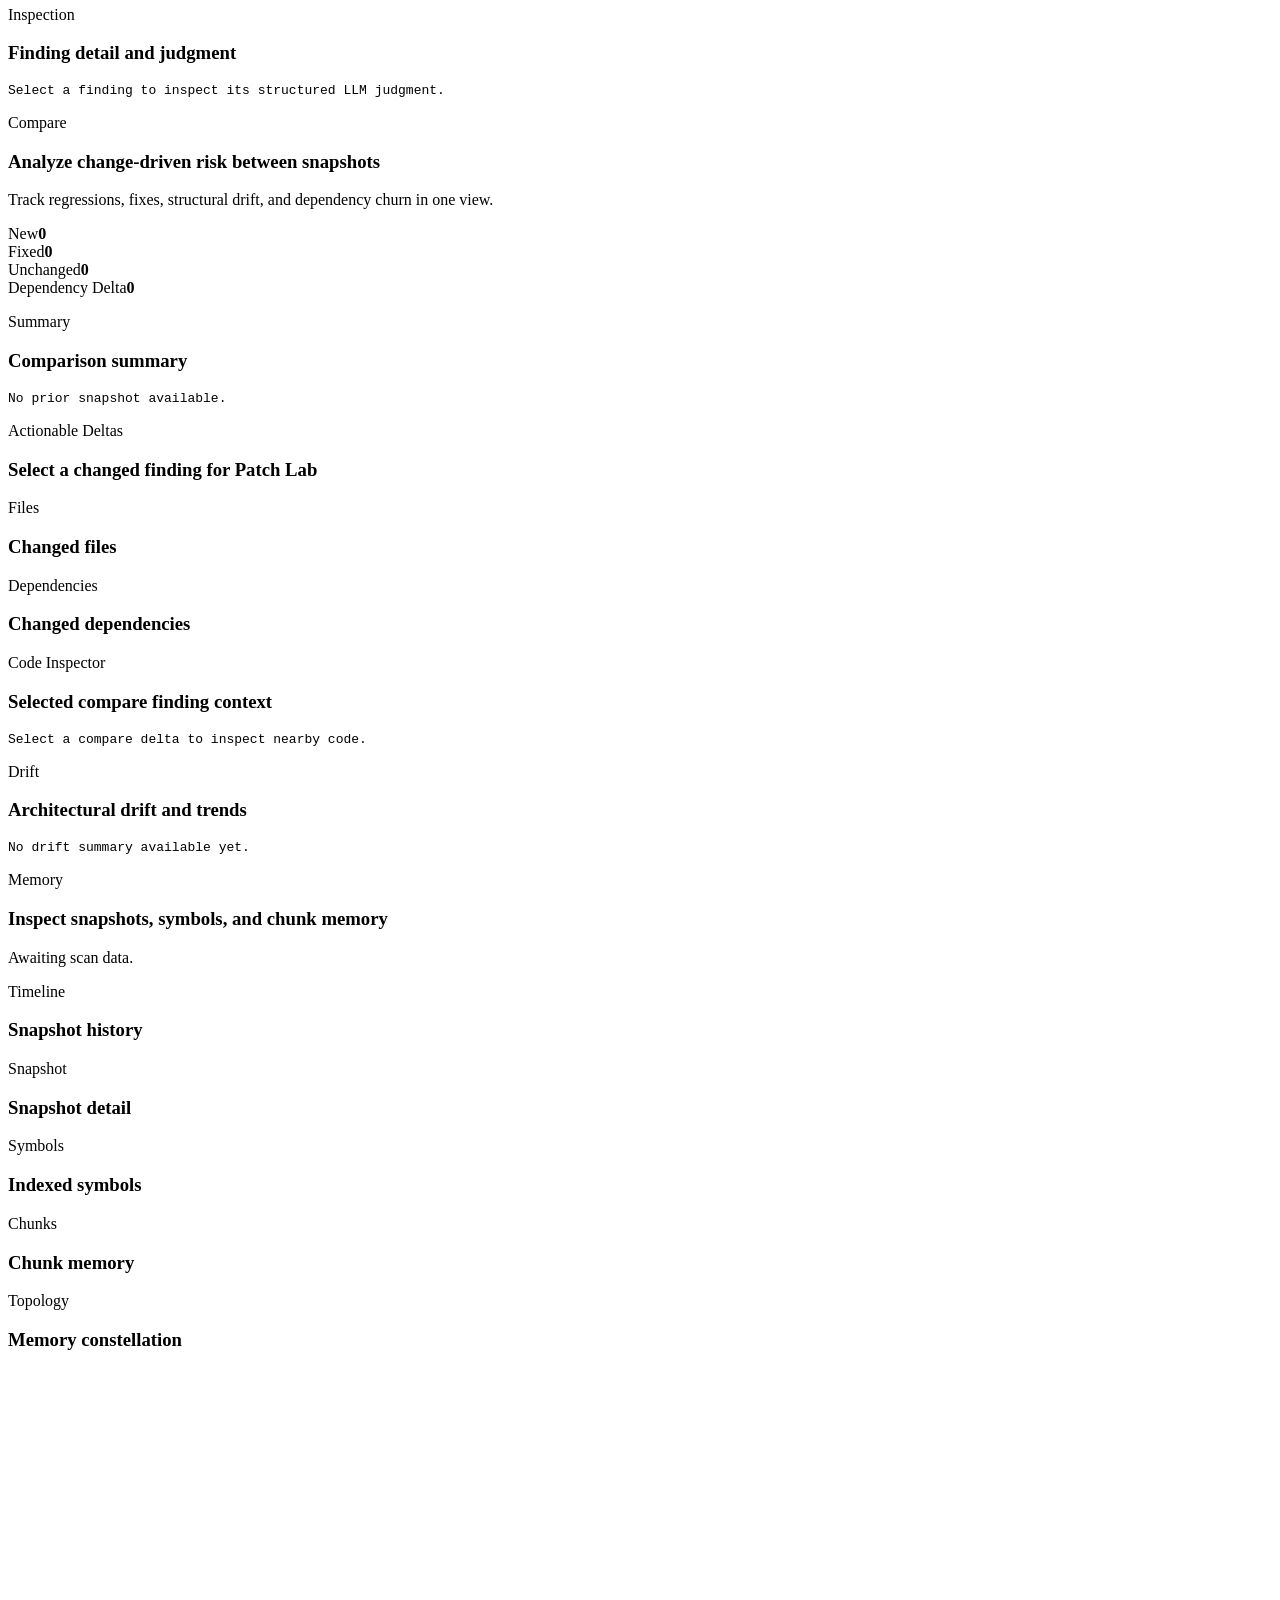
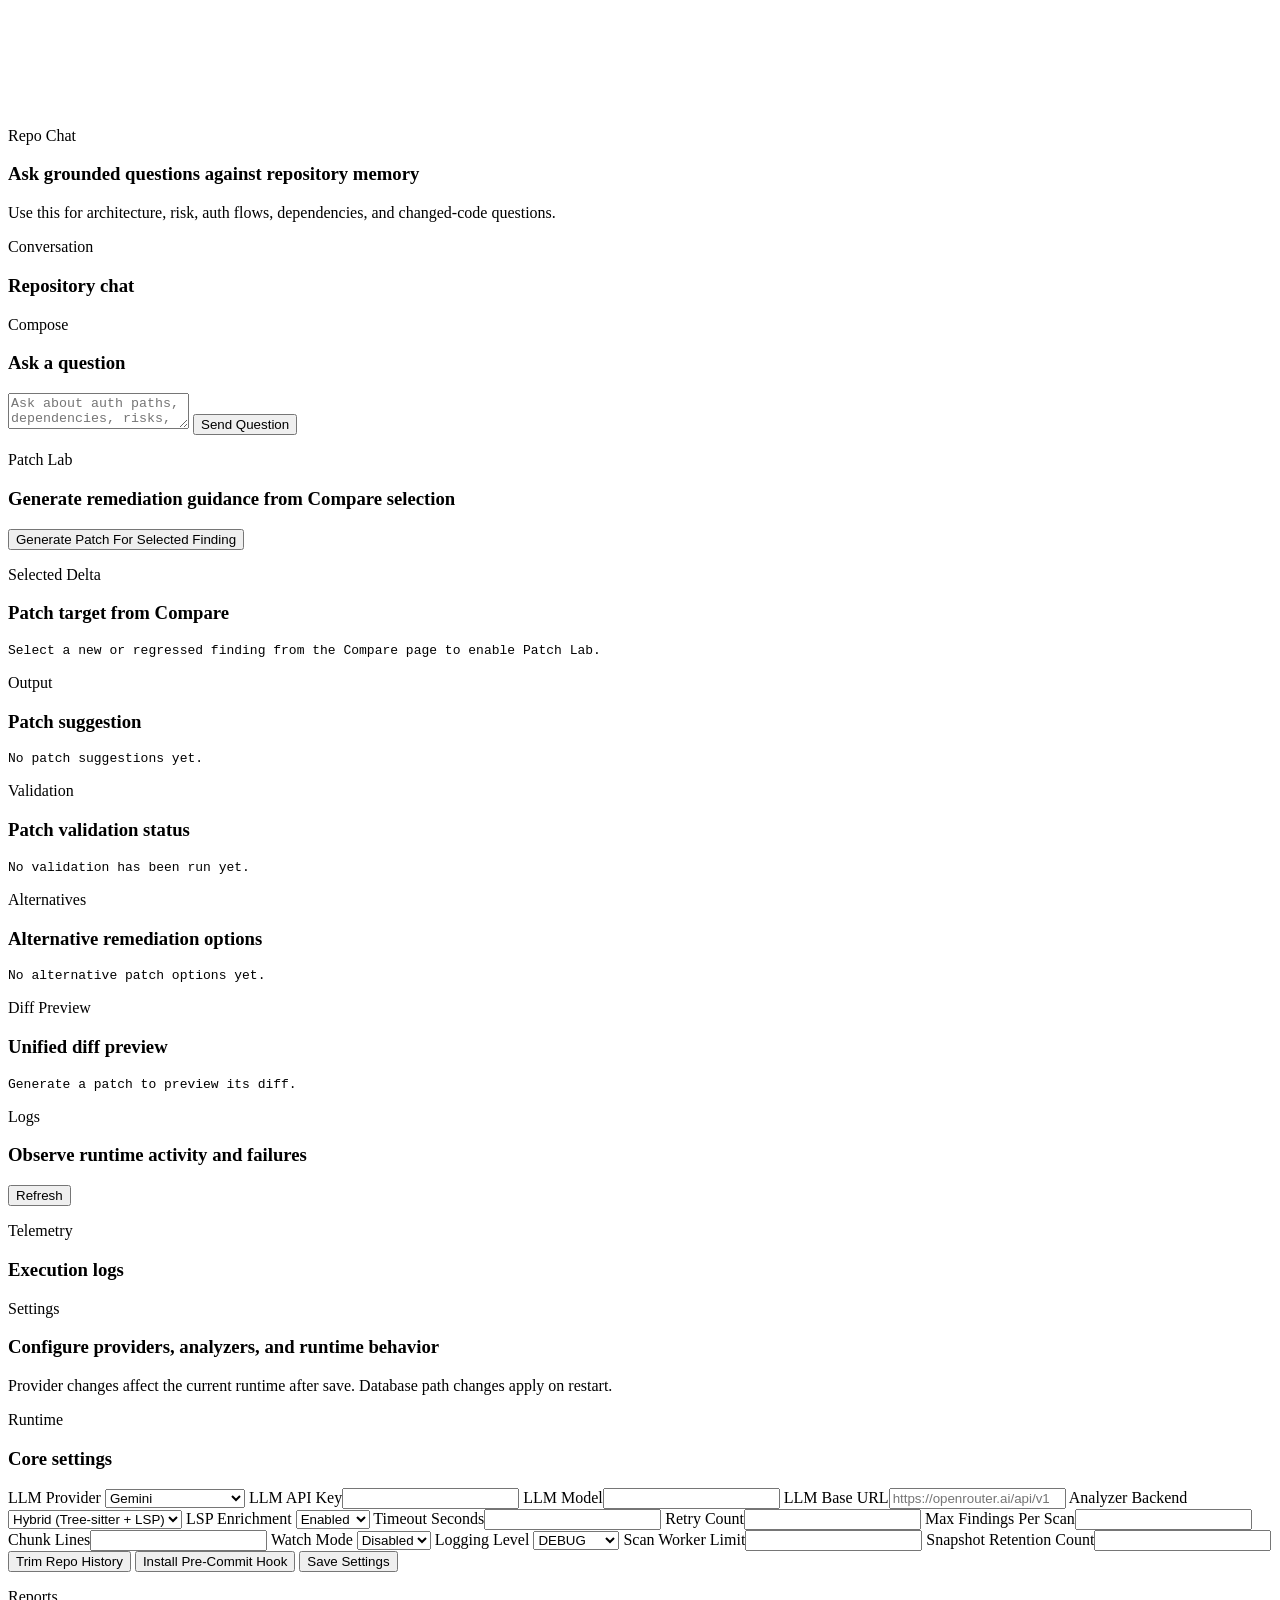
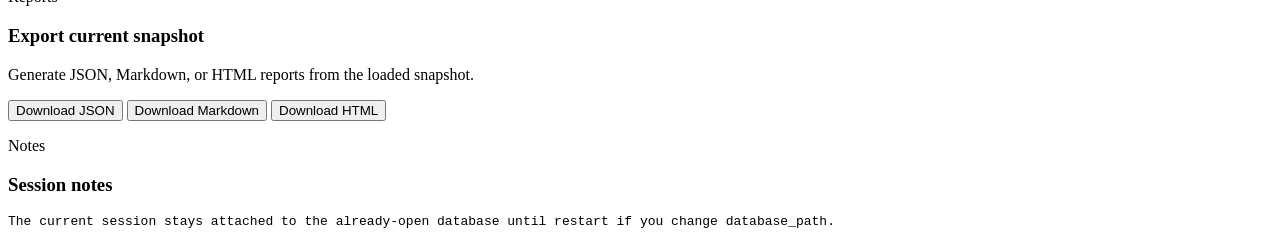
==== commit bcdf3700: "Complete Phase 2 review and reliability upgrades" ====
--- a/ai_repo_agent/web/templates/index.html
+++ b/ai_repo_agent/web/templates/index.html
@@ -118,7 +118,10 @@
               <p class="eyebrow">Live Activity</p>
               <h3 id="scan-stage">Idle</h3>
             </div>
-            <span id="scan-badge" class="scan-badge idle">Ready</span>
+            <div class="telemetry-actions">
+              <span id="scan-badge" class="scan-badge idle">Ready</span>
+              <button id="scan-cancel" type="button" class="ghost">Cancel</button>
+            </div>
           </div>
           <div class="telemetry-body">
             <div class="telemetry-progress-column">
@@ -359,6 +362,17 @@
                 </article>
               </div>
             </div>
+
+            <div class="compare-layout inspector-layout">
+              <article class="surface compact-surface">
+                <div class="surface-head"><div><p class="eyebrow">Code Inspector</p><h3>Selected compare finding context</h3></div></div>
+                <pre id="compare-code-viewer">Select a compare delta to inspect nearby code.</pre>
+              </article>
+              <article class="surface compact-surface">
+                <div class="surface-head"><div><p class="eyebrow">Drift</p><h3>Architectural drift and trends</h3></div></div>
+                <pre id="compare-drift-view">No drift summary available yet.</pre>
+              </article>
+            </div>
           </section>
 
           <section id="page-memory" class="page">
@@ -438,6 +452,22 @@
                 <pre id="patch-output">No patch suggestions yet.</pre>
               </article>
             </div>
+
+            <div class="patch-layout inspector-layout">
+              <article class="surface compact-surface">
+                <div class="surface-head"><div><p class="eyebrow">Validation</p><h3>Patch validation status</h3></div></div>
+                <pre id="patch-validation">No validation has been run yet.</pre>
+              </article>
+              <article class="surface compact-surface">
+                <div class="surface-head"><div><p class="eyebrow">Alternatives</p><h3>Alternative remediation options</h3></div></div>
+                <pre id="patch-alternatives">No alternative patch options yet.</pre>
+              </article>
+            </div>
+
+            <article class="surface compact-surface">
+              <div class="surface-head"><div><p class="eyebrow">Diff Preview</p><h3>Unified diff preview</h3></div></div>
+              <pre id="patch-diff-preview">Generate a patch to preview its diff.</pre>
+            </article>
           </section>
 
           <section id="page-logs" class="page">
@@ -511,7 +541,10 @@
                       <option value="ERROR">ERROR</option>
                     </select>
                   </label>
+                  <label>Scan Worker Limit<input id="settings-worker-limit" type="number"></label>
+                  <label>Snapshot Retention Count<input id="settings-retention-count" type="number"></label>
                   <div class="settings-actions stretch-actions">
+                    <button type="button" id="trim-history" class="ghost">Trim Repo History</button>
                     <button type="button" id="install-hook" class="ghost">Install Pre-Commit Hook</button>
                     <button type="submit">Save Settings</button>
                   </div>
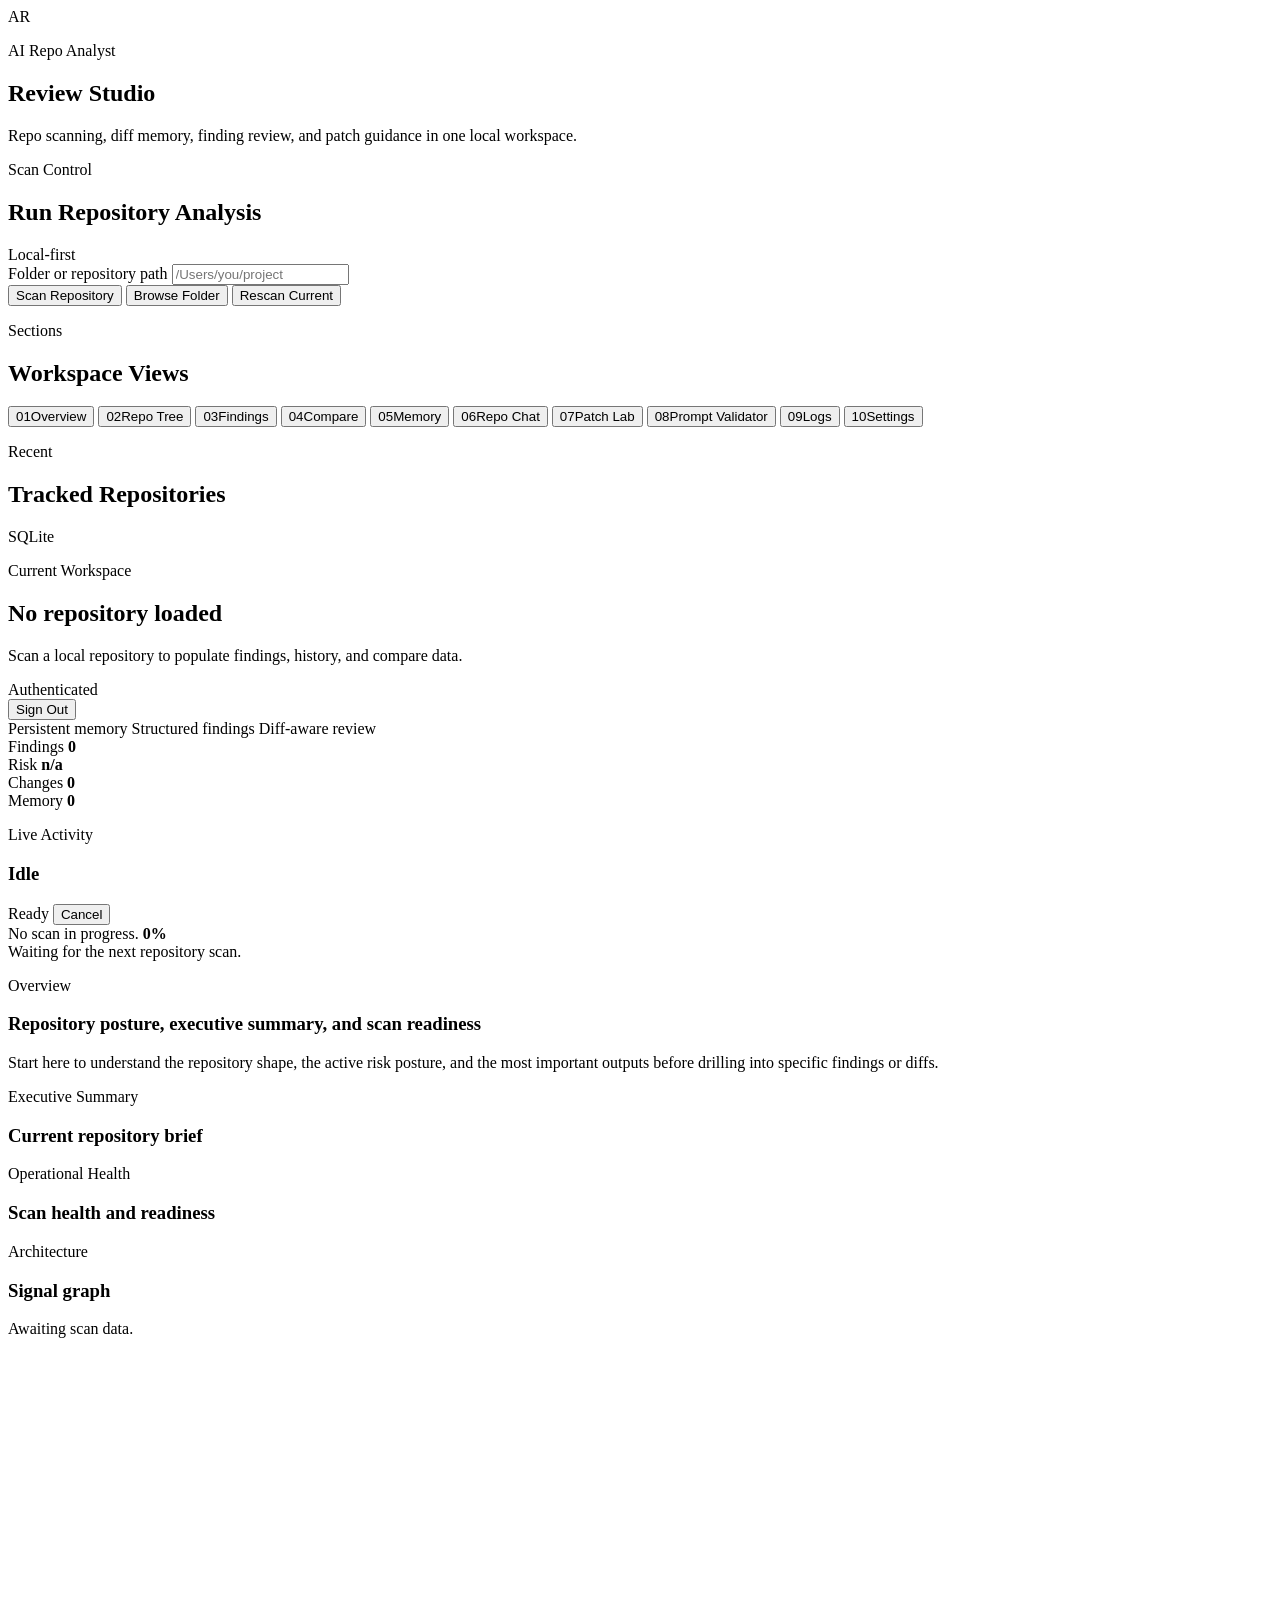
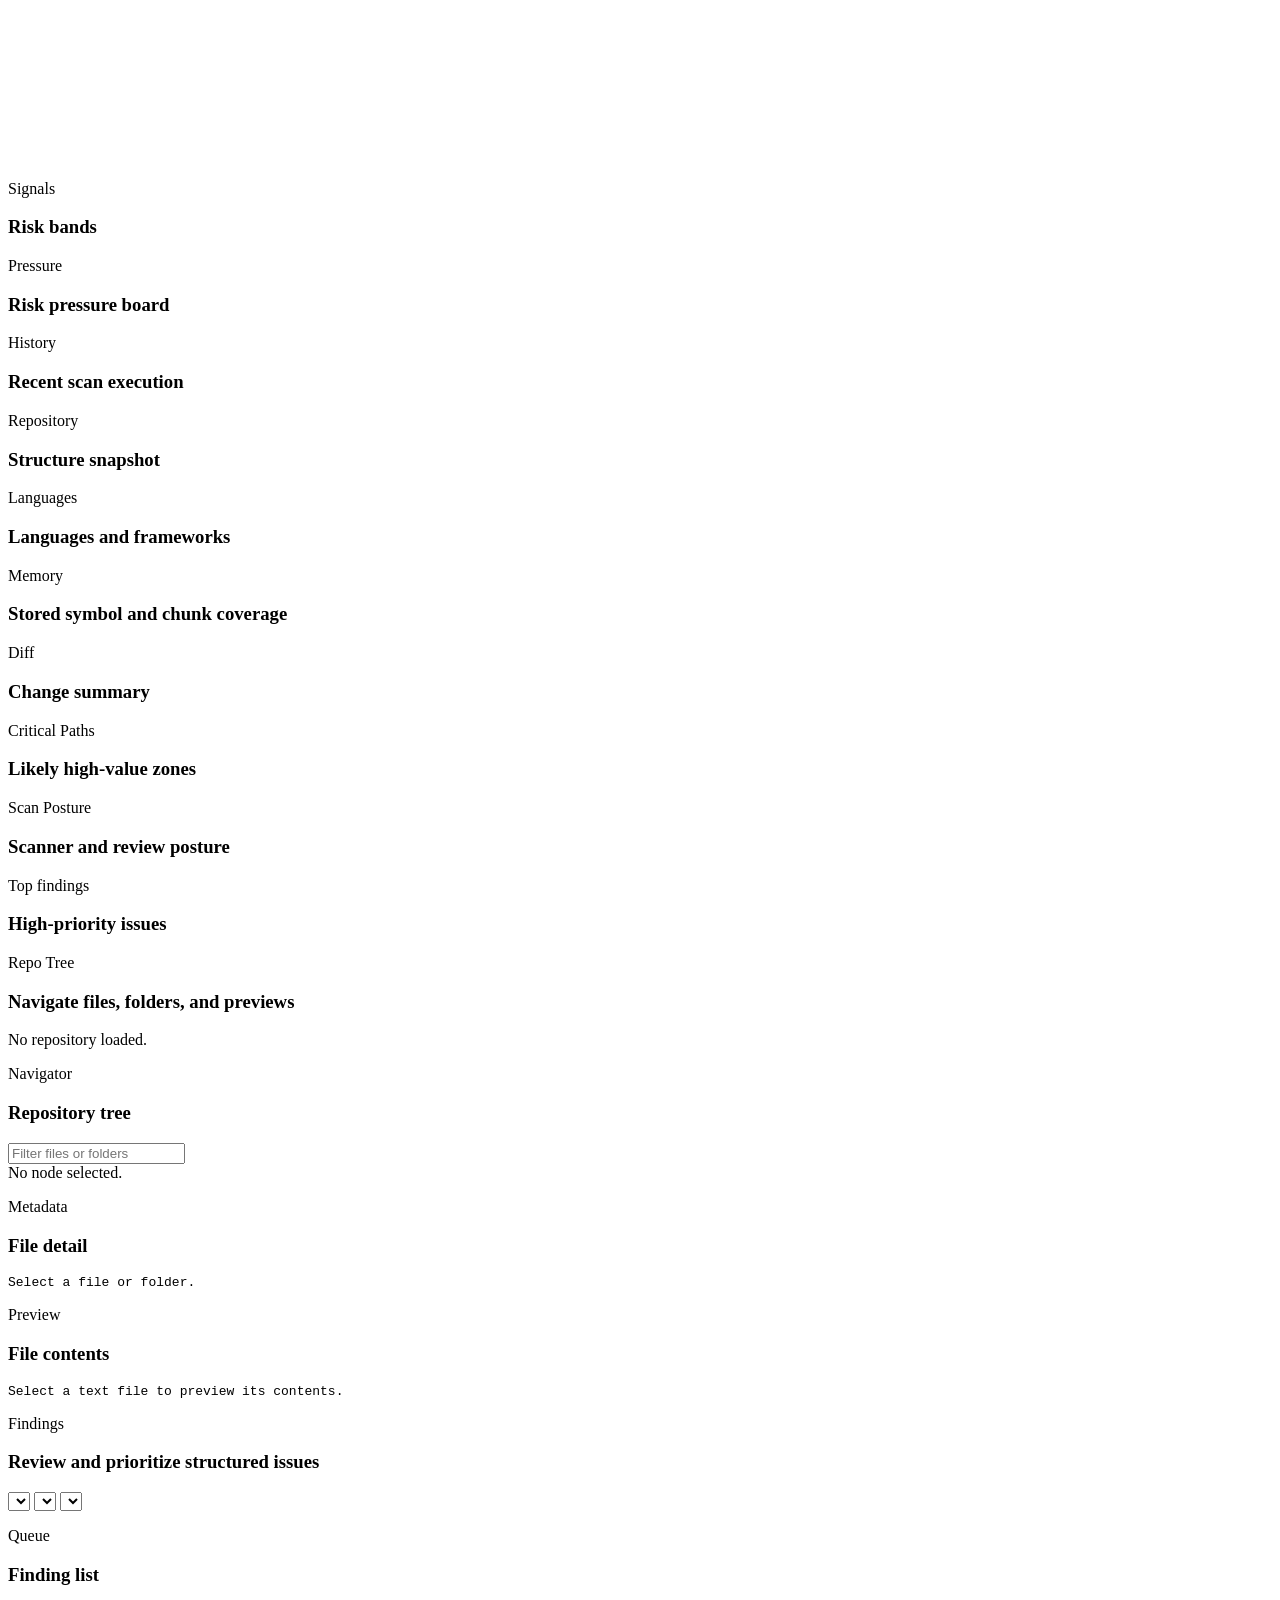
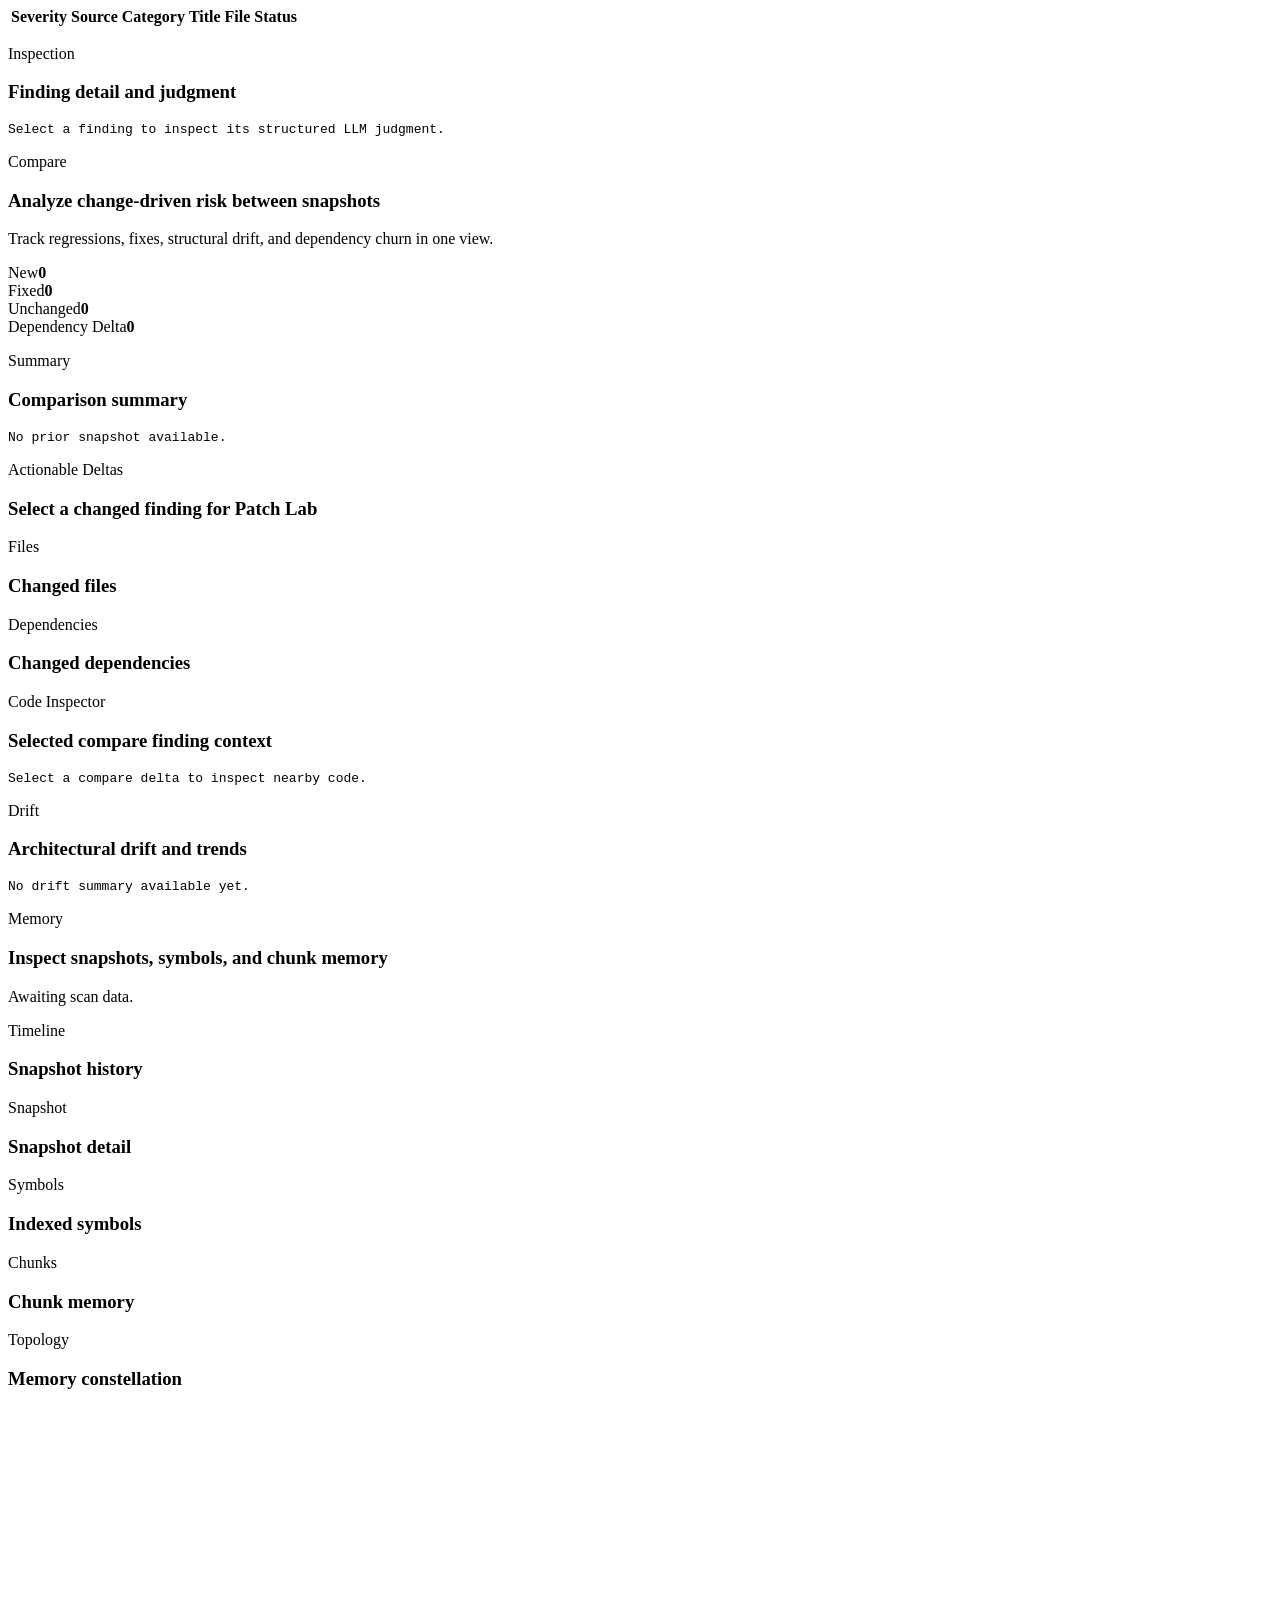
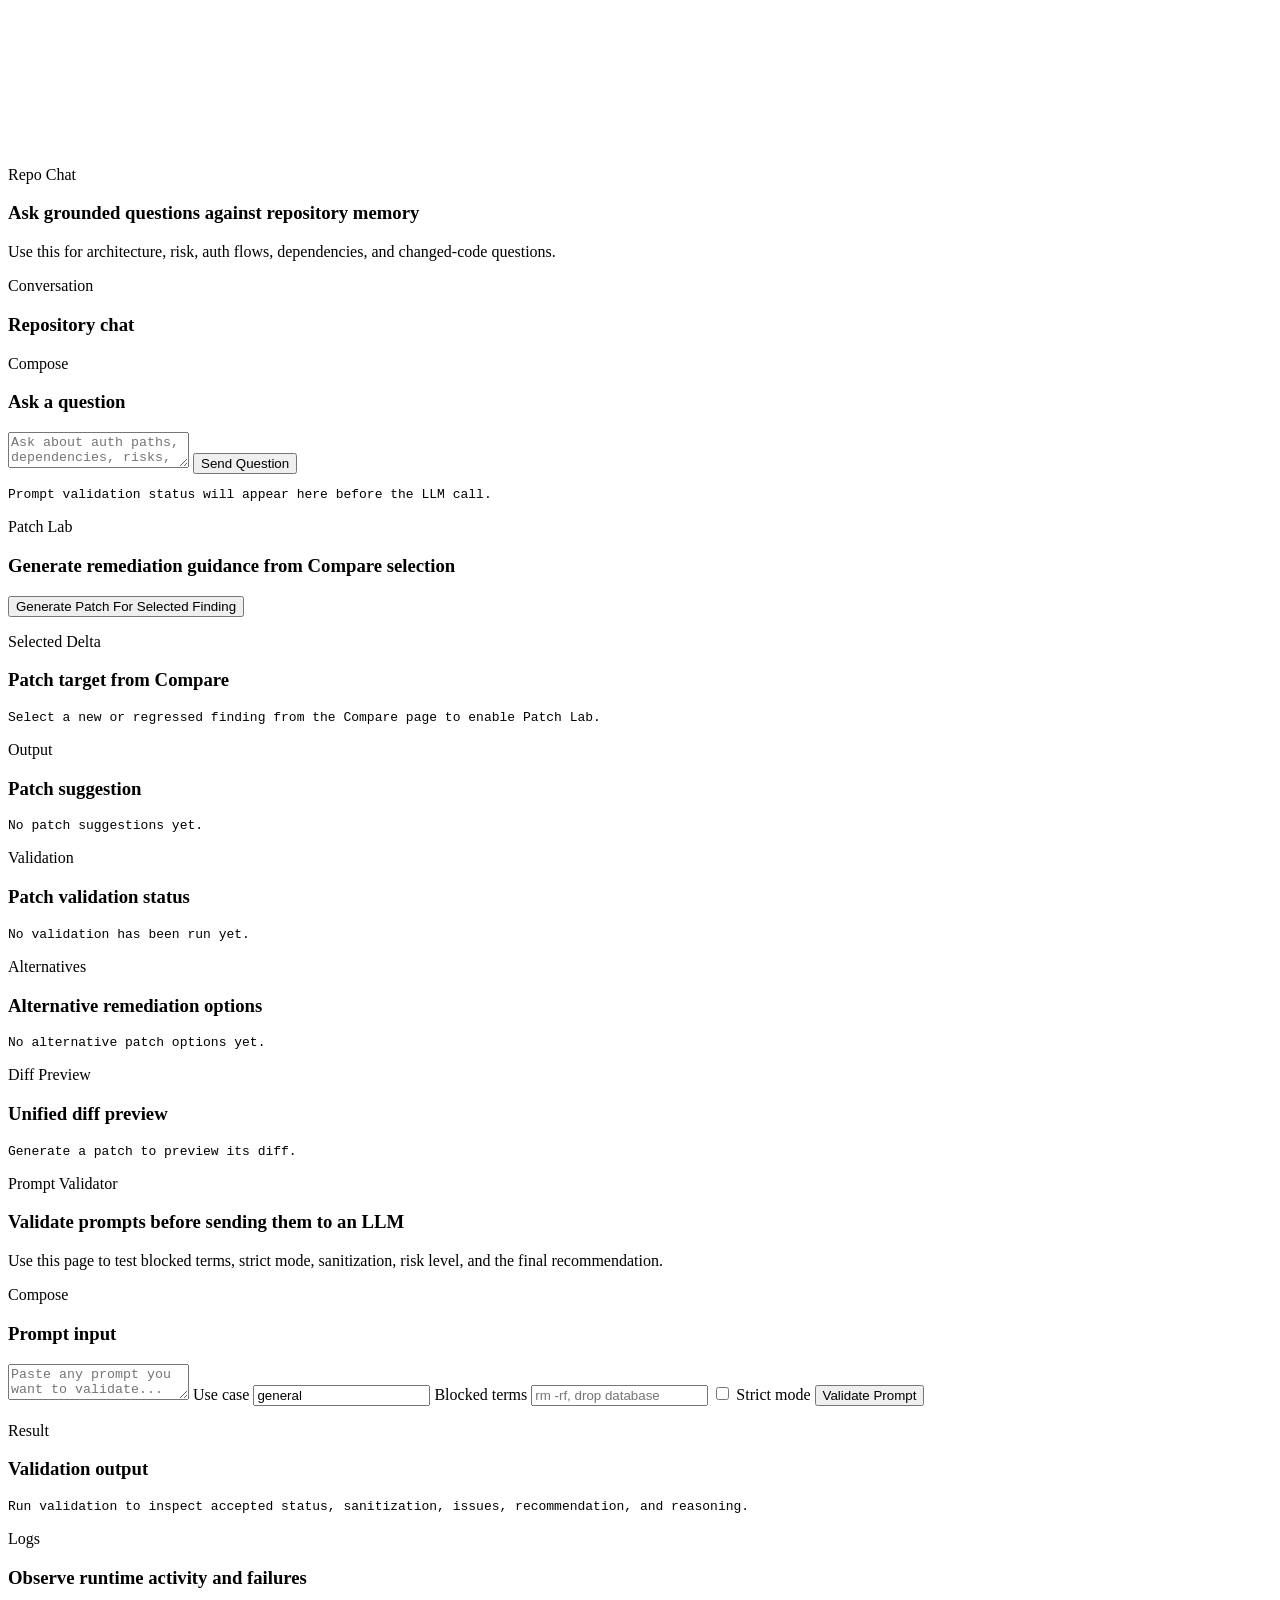
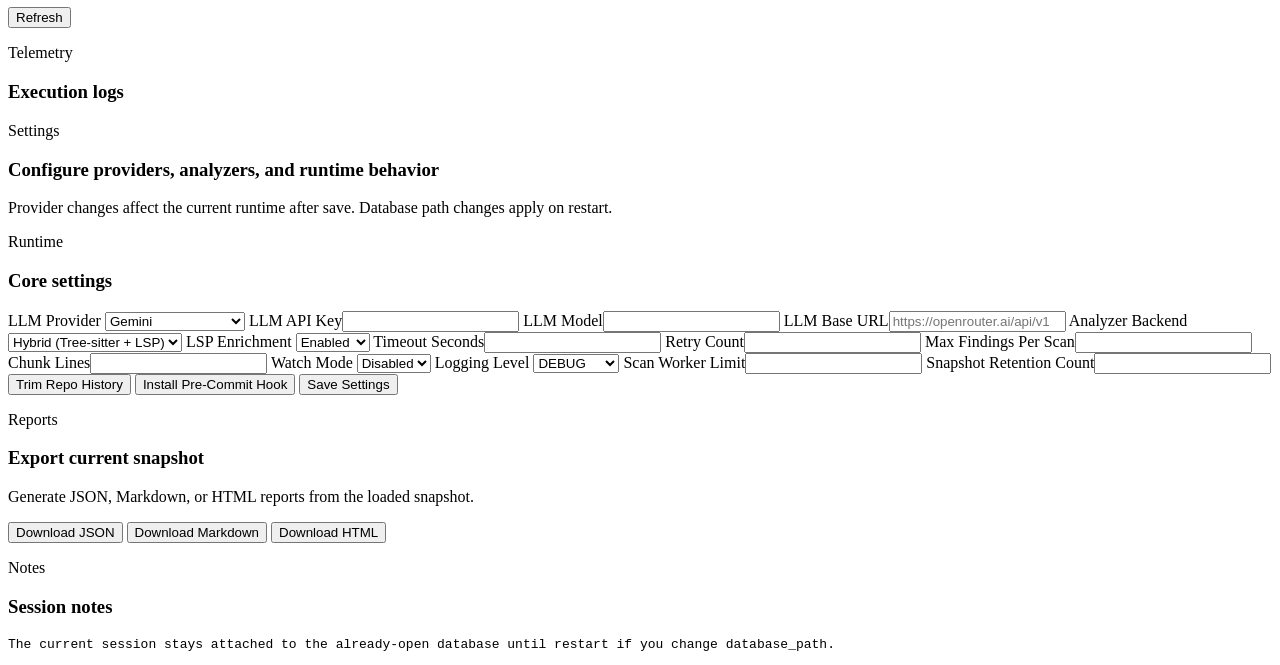
==== commit 3c04f6ed: "Add SQLite auth, prompt validator, and transfer bundle" ====
--- a/ai_repo_agent/web/templates/index.html
+++ b/ai_repo_agent/web/templates/index.html
@@ -60,8 +60,9 @@
             <button data-page="memory" class="nav-item"><span class="nav-order">05</span><span>Memory</span></button>
             <button data-page="chat" class="nav-item"><span class="nav-order">06</span><span>Repo Chat</span></button>
             <button data-page="patch" class="nav-item"><span class="nav-order">07</span><span>Patch Lab</span></button>
-            <button data-page="logs" class="nav-item"><span class="nav-order">08</span><span>Logs</span></button>
-            <button data-page="settings" class="nav-item"><span class="nav-order">09</span><span>Settings</span></button>
+            <button data-page="validator" class="nav-item"><span class="nav-order">08</span><span>Prompt Validator</span></button>
+            <button data-page="logs" class="nav-item"><span class="nav-order">09</span><span>Logs</span></button>
+            <button data-page="settings" class="nav-item"><span class="nav-order">10</span><span>Settings</span></button>
           </nav>
         </section>
 
@@ -86,6 +87,10 @@
               <p id="hero-meta" class="subcopy">Scan a local repository to populate findings, history, and compare data.</p>
             </div>
             <div class="hero-ribbon">
+              <span id="auth-chip" class="ribbon-chip">Authenticated</span>
+              <form action="/logout" method="post" class="inline-form">
+                <button id="auth-logout-inline" type="submit" class="workspace-logout">Sign Out</button>
+              </form>
               <span class="ribbon-chip">Persistent memory</span>
               <span class="ribbon-chip">Structured findings</span>
               <span class="ribbon-chip">Diff-aware review</span>
@@ -429,6 +434,7 @@
                   <textarea id="chat-question" placeholder="Ask about auth paths, dependencies, risks, or changed code..."></textarea>
                   <button id="chat-send">Send Question</button>
                 </div>
+                <pre id="chat-validation">Prompt validation status will appear here before the LLM call.</pre>
               </article>
             </div>
           </section>
@@ -468,6 +474,40 @@
               <div class="surface-head"><div><p class="eyebrow">Diff Preview</p><h3>Unified diff preview</h3></div></div>
               <pre id="patch-diff-preview">Generate a patch to preview its diff.</pre>
             </article>
+          </section>
+
+          <section id="page-validator" class="page">
+            <div class="page-header">
+              <div>
+                <p class="eyebrow">Prompt Validator</p>
+                <h3>Validate prompts before sending them to an LLM</h3>
+              </div>
+              <p class="page-note">Use this page to test blocked terms, strict mode, sanitization, risk level, and the final recommendation.</p>
+            </div>
+
+            <div class="chat-layout">
+              <article class="surface">
+                <div class="surface-head"><div><p class="eyebrow">Compose</p><h3>Prompt input</h3></div></div>
+                <div class="chat-compose">
+                  <textarea id="validator-prompt" placeholder="Paste any prompt you want to validate..."></textarea>
+                  <label class="settings-inline-label">Use case
+                    <input id="validator-use-case" type="text" value="general" placeholder="general">
+                  </label>
+                  <label class="settings-inline-label">Blocked terms
+                    <input id="validator-blocked-terms" type="text" placeholder="rm -rf, drop database">
+                  </label>
+                  <label class="settings-inline-check">
+                    <input id="validator-strict-mode" type="checkbox">
+                    <span>Strict mode</span>
+                  </label>
+                  <button id="validator-run" type="button">Validate Prompt</button>
+                </div>
+              </article>
+              <article class="surface compact-surface">
+                <div class="surface-head"><div><p class="eyebrow">Result</p><h3>Validation output</h3></div></div>
+                <pre id="validator-result">Run validation to inspect accepted status, sanitization, issues, recommendation, and reasoning.</pre>
+              </article>
+            </div>
           </section>
 
           <section id="page-logs" class="page">
